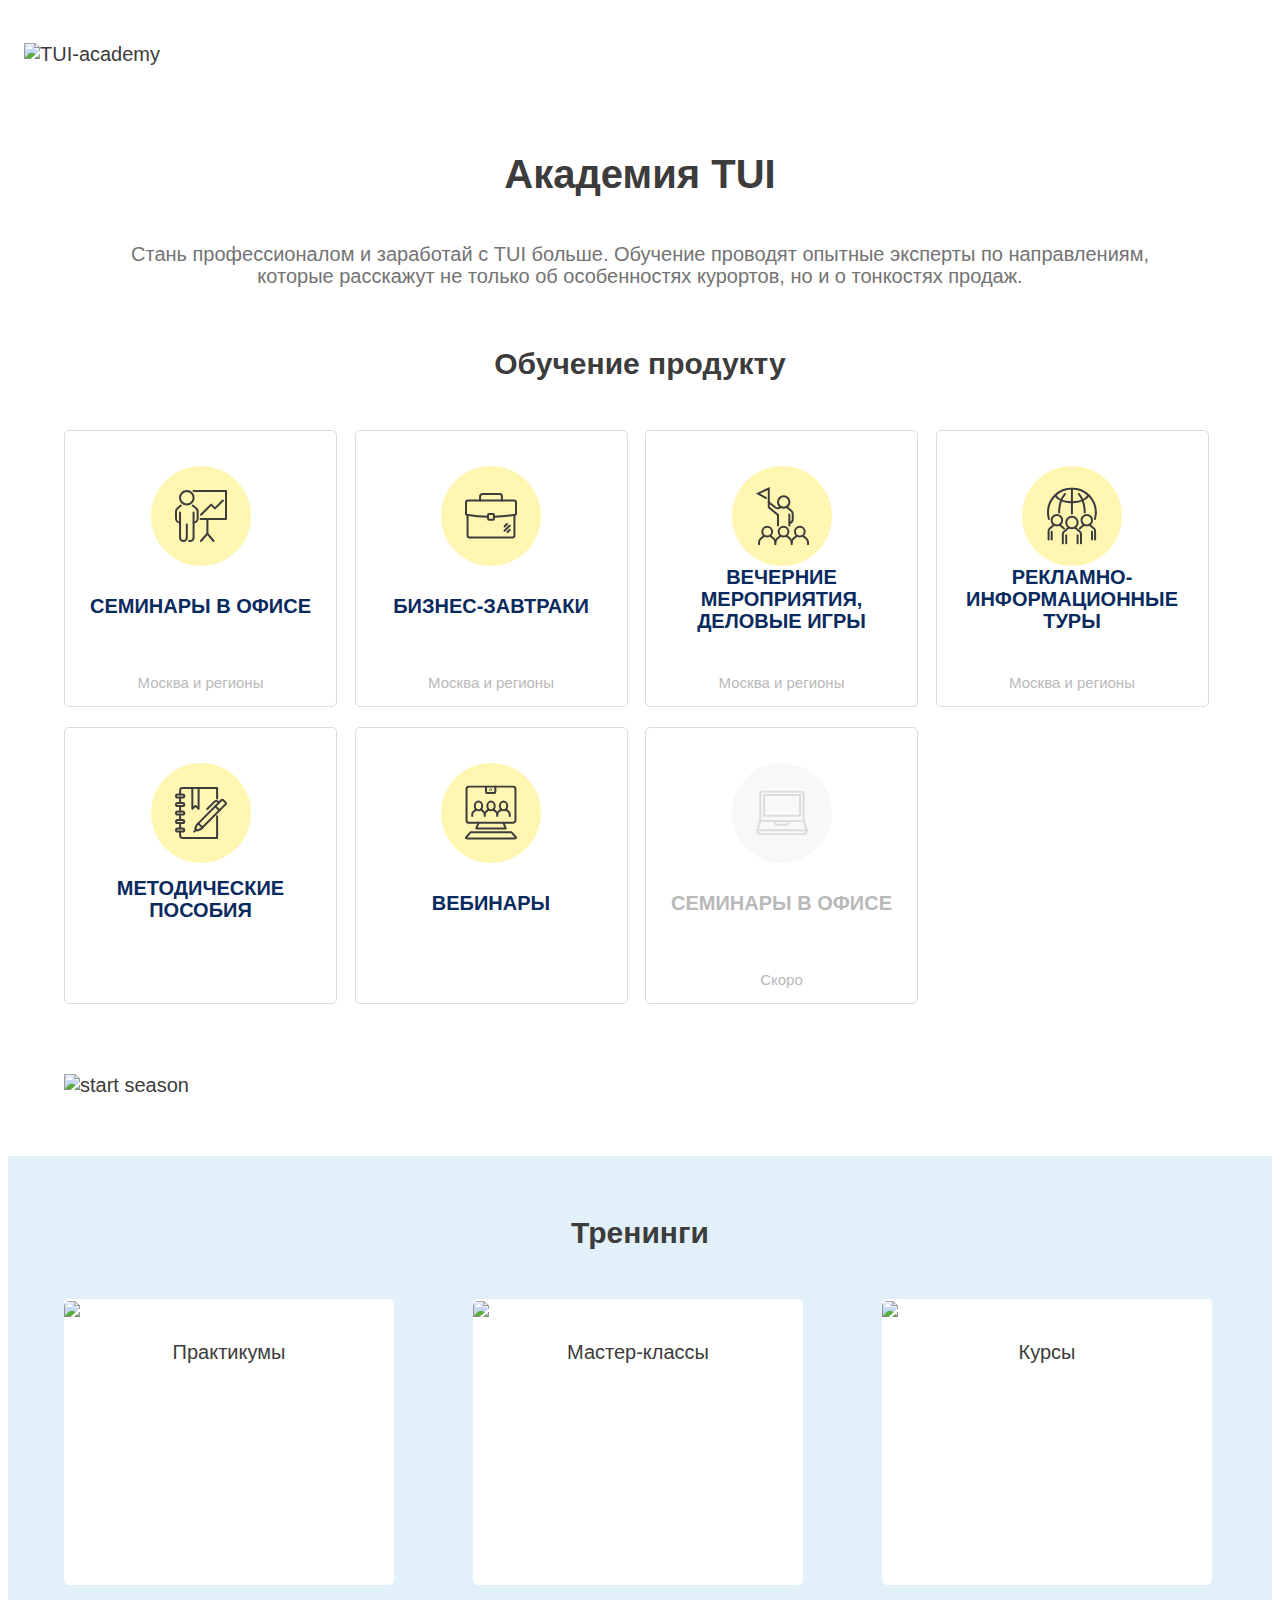
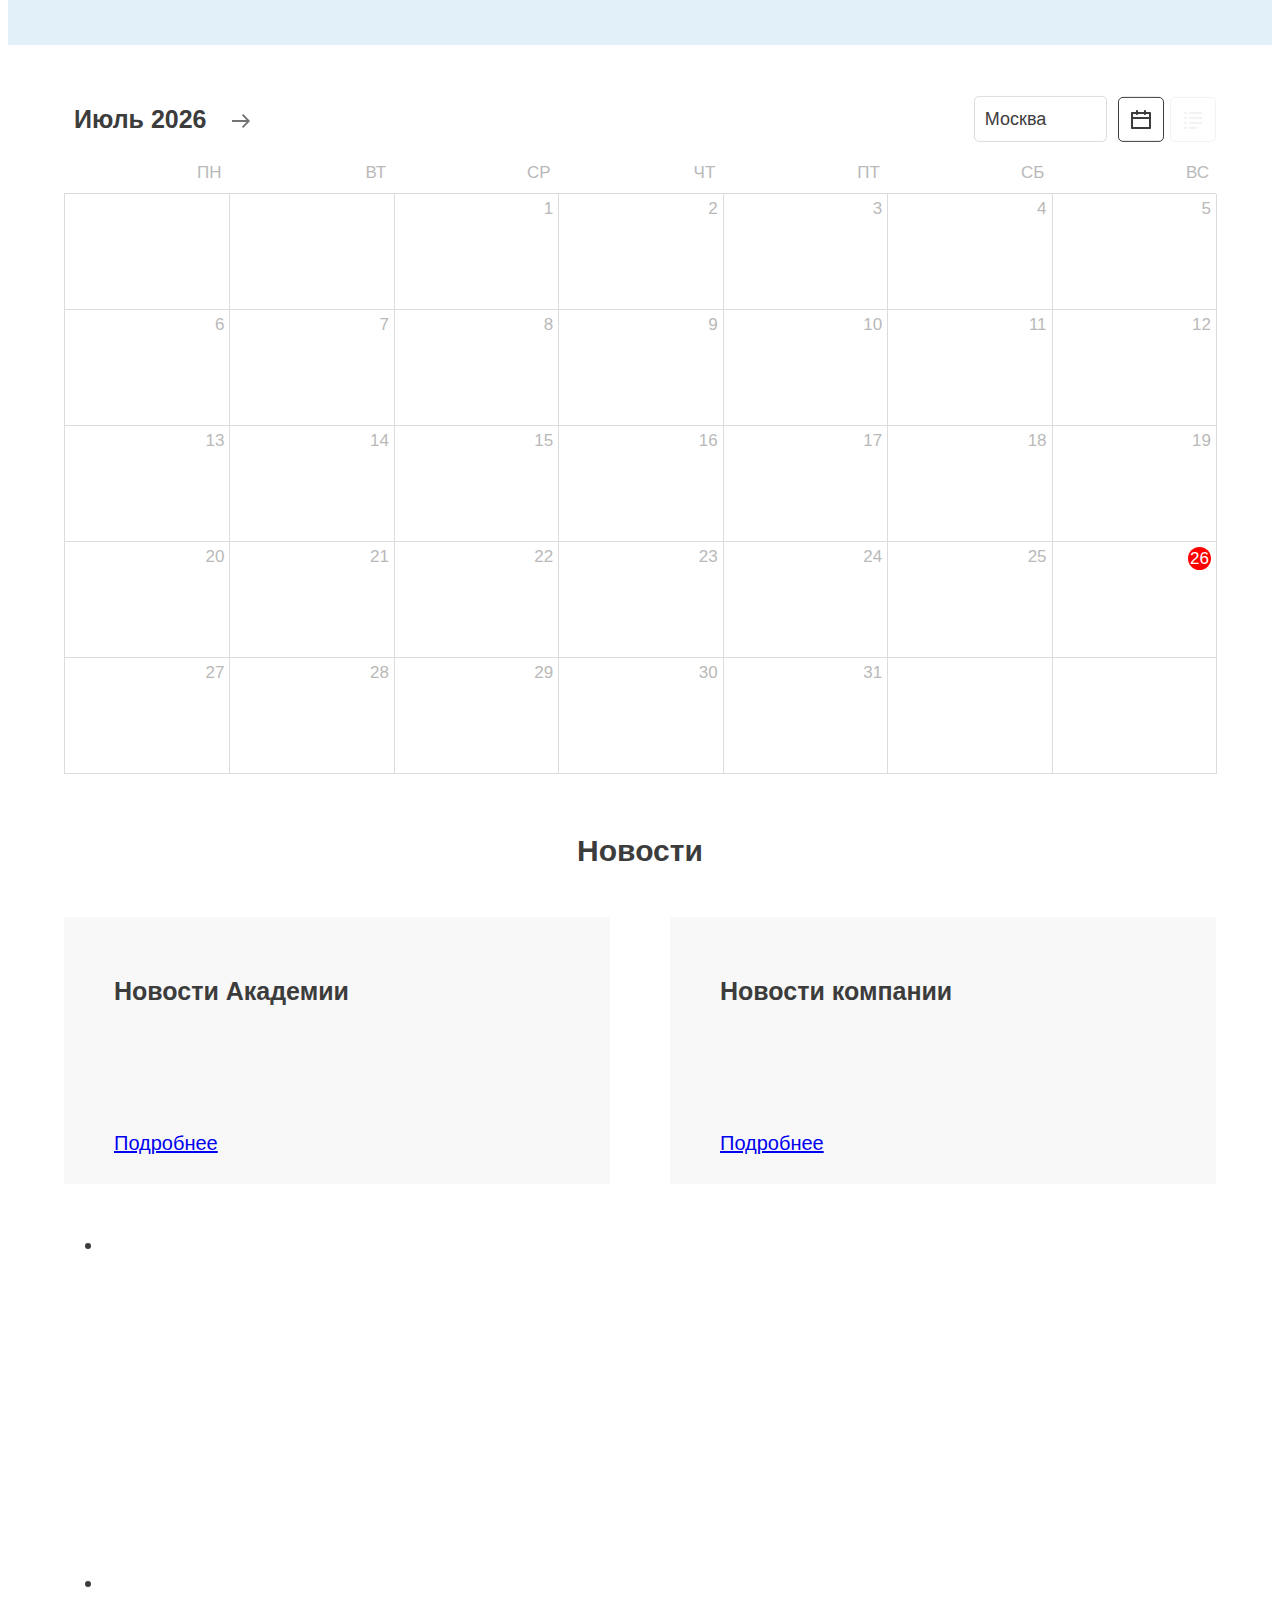
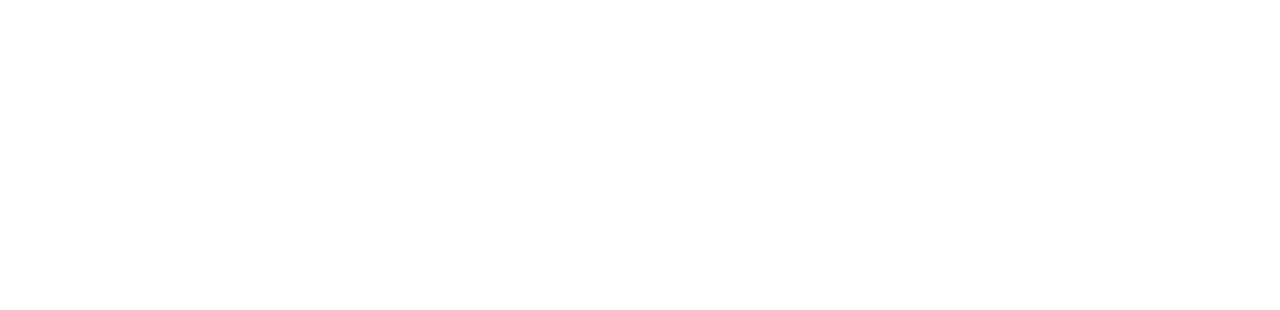
==== index.html @ 188a414b "v1" ====
<!DOCTYPE html>
<html>
    <head>
        <meta charset="UTF-8">
        <title>Академия TUI</title>
        <link href="https://agent.tui.ru/getmedia/6ac7516d-3778-4f4a-8362-ae5681308023/style" rel="stylesheet">
        <link href="https://agent.tui.ru/getmedia/41d734d1-ade9-4302-9a90-708609029c28/lightslider-min" rel="stylesheet">
        <!--<link href="/css/lightslider.min.css" rel="stylesheet">-->
        <link href="/css/style.css" rel="stylesheet">
    </head>
    <body>
        <div id="premeAcademy">
            <header class="prime__header prime" id="headCol">
                
            </header>
            <div class="maine__banner">
                <img src="https://agent.tui.ru/getmedia/35396663-c3c7-4c71-97cc-f5347bfd751a/Banner" class="maine__img desctop__img" alt="TUI-academy">
            </div>
            <div class="maine__wrap prime">
                <div class="maine__introduction">
                    <div class="wrap__line">
                        <h1 class="maine__header">Академия TUI</h1>
                        <p class="maine__text">Стань профессионалом и заработай с TUI больше. Обучение проводят опытные эксперты по направлениям, которые расскажут не только об особенностях курортов, но и о тонкостях продаж.</p>
                    </div>
                </div>
                <div class="maine__tile">
                    <div class="wrap__line">
                        <h3 class="sub__title">Обучение продукту</h3>
                    </div>
                    <div class="wrap__line">
                        <div class="tile__grid">
                            <div class="tile__box" onclick="window.open('#')">
                                <div class="center__group">
                                    <div class="eclipse">
                                        <svg xmlns="http://www.w3.org/2000/svg" width="60" height="60" viewBox="0 0 60 60" fill="none" class="eclipse__icon">
                                            <path d="M21.7774 19.5941L25.0486 22.2541C26.0453 23.0648 26.633 24.2809 26.633 25.5729V32.5524C26.633 34.6805 24.8952 36.4032 22.7486 36.4032" stroke="#3C3C3C" stroke-width="2" stroke-miterlimit="10" stroke-linecap="round"/>
                                            <path d="M9.85564 19.5941L6.58449 22.2541C5.57504 23.0648 5.00003 24.2809 5.00003 25.5729V32.5524C5.00003 34.6805 6.73783 36.4032 8.88452 36.4032" stroke="#3C3C3C" stroke-width="2" stroke-miterlimit="10" stroke-linecap="round"/>
                                            <path d="M22.5569 26.6116L22.5696 28.8917V51.6544C22.5696 53.5038 21.0618 55.0111 19.1835 55.0111H18.1229" stroke="#3C3C3C" stroke-width="2" stroke-miterlimit="10" stroke-linecap="round"/>
                                            <path d="M9.06341 26.6116L9.05063 28.8917V51.6544C9.05063 53.5038 10.5584 55.0111 12.4368 55.0111C14.3024 55.0111 15.8229 53.5164 15.8229 51.6544V38.3793" stroke="#3C3C3C" stroke-width="2" stroke-miterlimit="10" stroke-linecap="round"/>
                                            <path d="M22.608 11.7278C22.608 15.4519 19.5669 18.4667 15.8101 18.4667C12.0534 18.4667 9.0123 15.4519 9.0123 11.7278C9.0123 8.00371 12.0534 4.98895 15.8101 4.98895C19.5669 4.98895 22.608 8.00371 22.608 11.7278Z" stroke="#3C3C3C" stroke-width="2" stroke-miterlimit="10" stroke-linecap="round"/>
                                            <path d="M22.5697 4.98895H55V33.0338H29.4953" stroke="#3C3C3C" stroke-width="2" stroke-miterlimit="10" stroke-linecap="round" stroke-linejoin="round"/>
                                            <path d="M36.4081 33.0338V47.7149L29.8786 55.0111" stroke="#3C3C3C" stroke-width="2" stroke-miterlimit="10" stroke-linecap="round" stroke-linejoin="round"/>
                                            <path d="M36.4081 47.7149L42.5671 55.0111" stroke="#3C3C3C" stroke-width="2" stroke-miterlimit="10" stroke-linecap="round" stroke-linejoin="round"/>
                                            <path d="M30.0064 28.689L40.1776 18.606L43.9982 22.3934L51.895 14.5526" stroke="#3C3C3C" stroke-width="2" stroke-miterlimit="10" stroke-linecap="round" stroke-linejoin="round"/>
                                        </svg>
                                    </div>
                                </div>
                                <div class="tile__title">
                                    Семинары в офисе
                                </div>
                                <div class="grey__text">
                                    Москва и регионы
                                </div>
                            </div>
                            <div class="tile__box" onclick="window.open('#')">
                                <div class="center__group">
                                    <div class="eclipse">
                                        <svg xmlns="http://www.w3.org/2000/svg" width="52" height="46" viewBox="0 0 52 46" fill="none" class="eclipse__icon">
                                            <path d="M49.4203 21.9458V42.5117C49.4203 43.6015 48.5305 44.4913 47.4407 44.4913H4.54931C3.45952 44.4913 2.5697 43.6015 2.5697 42.5117V21.9458" stroke="#3C3C3C" stroke-width="2" stroke-miterlimit="10" stroke-linecap="round" stroke-linejoin="round"/>
                                            <path d="M23.0856 23.8254C15.937 23.6855 8.79844 23.0156 1.72985 21.8158C1.30994 21.7359 1 21.3659 1 20.936C1 17.0968 1 13.2475 1 9.40832C1 8.31853 1.87982 7.42871 2.9796 7.42871H49.0204C50.1102 7.42871 51 8.31853 51 9.40832V20.936C51 21.3659 50.6901 21.7359 50.2701 21.8058C43.2016 23.0056 36.063 23.6755 28.9144 23.8154" stroke="#3C3C3C" stroke-width="2" stroke-miterlimit="10" stroke-linecap="round" stroke-linejoin="round"/>
                                            <path d="M28.0946 20.946H23.8955C23.4556 20.946 23.0856 21.3059 23.0856 21.7558V25.965C23.0856 26.4049 23.4456 26.7748 23.8955 26.7748H28.0946C28.5345 26.7748 28.9045 26.4149 28.9045 25.965V21.7558C28.9045 21.3059 28.5445 20.946 28.0946 20.946Z" stroke="#3C3C3C" stroke-width="2" stroke-miterlimit="10" stroke-linecap="round" stroke-linejoin="round"/>
                                            <path d="M36.8928 7.42872V3.31954C36.8928 2.03979 35.853 1 34.5733 1H17.4167C16.137 1 15.1072 2.03979 15.1072 3.31954V7.42872" stroke="#3C3C3C" stroke-width="2" stroke-miterlimit="10" stroke-linecap="round" stroke-linejoin="round"/>
                                            <path d="M41.9823 30.994L39.5523 33.424" stroke="#3C3C3C" stroke-width="2" stroke-miterlimit="10" stroke-linecap="round" stroke-linejoin="round"/>
                                            <path d="M44.6913 32.6036L39.5523 37.7426" stroke="#3C3C3C" stroke-width="2" stroke-miterlimit="10" stroke-linecap="round" stroke-linejoin="round"/>
                                            <path d="M44.6917 36.9228L42.5617 39.0528" stroke="#3C3C3C" stroke-width="2" stroke-miterlimit="10" stroke-linecap="round" stroke-linejoin="round"/>
                                        </svg>
                                    </div>
                                </div>
                                <div class="tile__title">
                                    Бизнес-завтраки
                                </div>
                                <div class="grey__text">
                                    Москва и регионы
                                </div>
                            </div>
                            <div class="tile__box" onclick="window.open('#')">
                                <div class="center__group">
                                    <div class="eclipse">
                                        <svg xmlns="http://www.w3.org/2000/svg" width="54" height="59" viewBox="0 0 54 59" fill="none" class="eclipse__icon">
                                            <path d="M31.62 20.42L36.42 24.43C37.26 25.12 37.74 26.14 37.74 27.23V33.12C37.74 34.92 36.28 36.37 34.49 36.37" stroke="#3C3C3C" stroke-width="2" stroke-miterlimit="10" stroke-linecap="round"/>
                                            <path d="M34.33 28.11L34.35 30.04V39.12" stroke="#3C3C3C" stroke-width="2" stroke-miterlimit="10" stroke-linecap="round"/>
                                            <path d="M23.03 39.12V30.04L23.04 28.53L13.77 20.85V2L3 7.08L10.86 11.41" stroke="#3C3C3C" stroke-width="2" stroke-miterlimit="10" stroke-linecap="round"/>
                                            <path d="M34.38 15.54C34.38 18.68 31.83 21.23 28.69 21.23C25.55 21.23 23 18.68 23 15.54C23 12.4 25.55 9.84998 28.69 9.84998C31.83 9.84998 34.38 12.4 34.38 15.54Z" stroke="#3C3C3C" stroke-width="2" stroke-miterlimit="10" stroke-linecap="round"/>
                                            <path d="M13.77 15.82L20.03 20.67C21.75 22 24.17 21.89 25.76 20.42" stroke="#3C3C3C" stroke-width="2" stroke-miterlimit="10" stroke-linecap="round"/>
                                            <path d="M15.24 49.27L18.77 52.29C19.78 53.16 20.37 54.43 20.37 55.76V57.8" stroke="#3C3C3C" stroke-width="2" stroke-miterlimit="10" stroke-linecap="round" stroke-linejoin="round"/>
                                            <path d="M9.28 49.27L5.69 52.29C4.66 53.16 4.06 54.44 4.06 55.79V57.81" stroke="#3C3C3C" stroke-width="2" stroke-miterlimit="10" stroke-linecap="round" stroke-linejoin="round"/>
                                            <path d="M17.0999 45.1C17.0999 47.8 14.9099 49.99 12.2099 49.99C9.50995 49.99 7.31995 47.8 7.31995 45.1C7.31995 42.4 9.50995 40.21 12.2099 40.21C14.9099 40.21 17.0999 42.4 17.0999 45.1Z" stroke="#3C3C3C" stroke-width="2" stroke-miterlimit="10" stroke-linecap="round" stroke-linejoin="round"/>
                                            <path d="M31.55 49.27L35.08 52.29C36.09 53.16 36.68 54.43 36.68 55.76V57.8" stroke="#3C3C3C" stroke-width="2" stroke-miterlimit="10" stroke-linecap="round" stroke-linejoin="round"/>
                                            <path d="M25.59 49.27L22 52.29C20.97 53.16 20.37 54.44 20.37 55.79" stroke="#3C3C3C" stroke-width="2" stroke-miterlimit="10" stroke-linecap="round" stroke-linejoin="round"/>
                                            <path d="M33.41 45.1C33.41 47.8 31.22 49.99 28.52 49.99C25.82 49.99 23.63 47.8 23.63 45.1C23.63 42.4 25.82 40.21 28.52 40.21C31.22 40.21 33.41 42.4 33.41 45.1Z" stroke="#3C3C3C" stroke-width="2" stroke-miterlimit="10" stroke-linecap="round" stroke-linejoin="round"/>
                                            <path d="M49.7299 45.1C49.7299 47.8 47.5399 49.99 44.8399 49.99C42.14 49.99 39.95 47.8 39.95 45.1C39.95 42.4 42.14 40.21 44.8399 40.21C47.5399 40.21 49.7299 42.4 49.7299 45.1Z" stroke="#3C3C3C" stroke-width="2" stroke-miterlimit="10" stroke-linecap="round" stroke-linejoin="round"/>
                                            <path d="M47.87 49.27L51.4 52.29C52.41 53.16 53 54.43 53 55.76V57.8" stroke="#3C3C3C" stroke-width="2" stroke-miterlimit="10" stroke-linecap="round" stroke-linejoin="round"/>
                                            <path d="M41.91 49.27L38.32 52.29C37.29 53.16 36.69 54.44 36.69 55.79" stroke="#3C3C3C" stroke-width="2" stroke-miterlimit="10" stroke-linecap="round" stroke-linejoin="round"/>
                                        </svg>
                                    </div>
                                </div>
                                <div class="tile__title">
                                    Вечерние мероприятия, Деловые игры
                                </div>
                                <div class="grey__text">
                                    Москва и регионы
                                </div>
                            </div>
                            <div class="tile__box" onclick="window.open('#')">
                                <div class="center__group">
                                    <div class="eclipse">
                                        <svg xmlns="http://www.w3.org/2000/svg" width="50" height="57" viewBox="0 0 50 57" fill="none" class="eclipse__icon">
                                            <path d="M27.8925 39.9372L32.6855 43.9936C33.5273 44.6824 34.0153 45.7156 34.0153 46.8062V56" stroke="#3C3C3C" stroke-width="2" stroke-miterlimit="10" stroke-linecap="round" stroke-linejoin="round"/>
                                            <path d="M21.9419 39.9372L17.1489 43.9936C16.307 44.6824 15.8191 45.7156 15.8191 46.8062V56" stroke="#3C3C3C" stroke-width="2" stroke-miterlimit="10" stroke-linecap="round" stroke-linejoin="round"/>
                                            <path d="M30.5999 47.6863L30.6094 49.6284V56" stroke="#3C3C3C" stroke-width="2" stroke-miterlimit="10" stroke-linecap="round" stroke-linejoin="round"/>
                                            <path d="M19.2344 47.6863L19.2249 49.6284V56" stroke="#3C3C3C" stroke-width="2" stroke-miterlimit="10" stroke-linecap="round" stroke-linejoin="round"/>
                                            <path d="M30.6382 35.0485C30.6382 38.2056 28.0742 40.7695 24.9172 40.7695C21.7601 40.7695 19.1962 38.2056 19.1962 35.0485C19.1962 31.8914 21.7601 29.3275 24.9172 29.3275C28.0742 29.3275 30.6382 31.8914 30.6382 35.0485Z" stroke="#3C3C3C" stroke-width="2" stroke-miterlimit="10" stroke-linecap="round" stroke-linejoin="round"/>
                                            <path d="M42.5203 37.2202L46.9019 40.9417C47.6768 41.5731 48.1169 42.5203 48.1169 43.5152V51.9245" stroke="#3C3C3C" stroke-width="2" stroke-miterlimit="10" stroke-linecap="round" stroke-linejoin="round"/>
                                            <path d="M37.0575 37.2202L32.6759 40.9417" stroke="#3C3C3C" stroke-width="2" stroke-miterlimit="10" stroke-linecap="round" stroke-linejoin="round"/>
                                            <path d="M44.9885 44.3188L44.9981 46.0983V51.9245" stroke="#3C3C3C" stroke-width="2" stroke-miterlimit="10" stroke-linecap="round" stroke-linejoin="round"/>
                                            <path d="M39.7938 37.9855C42.6839 37.9855 45.0268 35.6426 45.0268 32.7524C45.0268 29.8623 42.6839 27.5193 39.7938 27.5193C36.9036 27.5193 34.5607 29.8623 34.5607 32.7524C34.5607 35.6426 36.9036 37.9855 39.7938 37.9855Z" stroke="#3C3C3C" stroke-width="2" stroke-miterlimit="10" stroke-linecap="round" stroke-linejoin="round"/>
                                            <path d="M7.1706 37.2202L2.78897 40.9417C2.01405 41.5731 1.57397 42.5203 1.57397 43.5152V51.9245" stroke="#3C3C3C" stroke-width="2" stroke-miterlimit="10" stroke-linecap="round" stroke-linejoin="round"/>
                                            <path d="M12.6333 37.2202L17.0149 40.9417" stroke="#3C3C3C" stroke-width="2" stroke-miterlimit="10" stroke-linecap="round" stroke-linejoin="round"/>
                                            <path d="M4.70232 44.3188L4.69275 46.0983V51.9245" stroke="#3C3C3C" stroke-width="2" stroke-miterlimit="10" stroke-linecap="round" stroke-linejoin="round"/>
                                            <path d="M4.66406 32.7524C4.66406 35.6416 7.00795 37.9855 9.89715 37.9855C12.7863 37.9855 15.1302 35.6416 15.1302 32.7524C15.1302 29.8632 12.7863 27.5193 9.89715 27.5193C7.00795 27.5193 4.66406 29.8632 4.66406 32.7524Z" stroke="#3C3C3C" stroke-width="2" stroke-miterlimit="10" stroke-linecap="round" stroke-linejoin="round"/>
                                            <path d="M24.9172 1V25.9696" stroke="#3C3C3C" stroke-width="2" stroke-miterlimit="10" stroke-linecap="round" stroke-linejoin="round"/>
                                            <path d="M1 24.9459C1 11.734 11.7053 1 24.9172 1C38.1291 1 48.8344 11.7723 48.8344 24.9746" stroke="#3C3C3C" stroke-width="2" stroke-miterlimit="10" stroke-linecap="round" stroke-linejoin="round"/>
                                            <path d="M18.0194 6.48181C14.9867 10.1555 12.0975 16.0009 12.0975 24.9172" stroke="#3C3C3C" stroke-width="2" stroke-miterlimit="10" stroke-linecap="round" stroke-linejoin="round"/>
                                            <path d="M24.9172 14.6615C11.7149 14.6615 8.28992 7.73511 8.28992 7.73511" stroke="#3C3C3C" stroke-width="2" stroke-miterlimit="10" stroke-linecap="round" stroke-linejoin="round"/>
                                            <path d="M31.8149 6.48181C34.8476 10.1555 37.7368 16.0009 37.7368 24.9172" stroke="#3C3C3C" stroke-width="2" stroke-miterlimit="10" stroke-linecap="round" stroke-linejoin="round"/>
                                            <path d="M24.9172 14.6615C38.1195 14.6615 41.5445 7.73511 41.5445 7.73511" stroke="#3C3C3C" stroke-width="2" stroke-miterlimit="10" stroke-linecap="round" stroke-linejoin="round"/>
                                            <path d="M1.90885 31.5088C1.31571 29.4232 1 27.2133 1 24.9459" stroke="#3C3C3C" stroke-width="2" stroke-miterlimit="10" stroke-linecap="round" stroke-linejoin="round"/>
                                            <path d="M48.8344 24.9459C48.8344 27.2133 48.5187 29.4137 47.9255 31.4897" stroke="#3C3C3C" stroke-width="2" stroke-miterlimit="10" stroke-linecap="round" stroke-linejoin="round"/>
                                        </svg>
                                    </div>
                                </div>
                                <div class="tile__title">
                                    Рекламно- информационные туры
                                </div>
                                <div class="grey__text">
                                    Москва и регионы
                                </div>
                            </div>
                            <div class="tile__box" onclick="window.open('#')">
                                <div class="center__group">
                                    <div class="eclipse">
                                        <svg xmlns="http://www.w3.org/2000/svg" width="52" height="52" viewBox="0 0 52 52" fill="none" class="eclipse__icon">
                                            <path d="M7.67442 10.5858H2.59302C1.7093 10.5858 1 9.86283 1 8.97655C1 8.09026 1.7093 7.37891 2.59302 7.37891H7.67442C8.55814 7.37891 9.26744 8.09026 9.26744 8.97655C9.26744 9.86283 8.55814 10.5858 7.67442 10.5858Z" stroke="#3C3C3C" stroke-width="2" stroke-miterlimit="10" stroke-linecap="round" stroke-linejoin="round"/>
                                            <path d="M7.67442 19.0871H2.59302C1.7093 19.0871 1 18.3641 1 17.4895C1 16.6032 1.7093 15.8918 2.59302 15.8918H7.67442C8.55814 15.8918 9.26744 16.6032 9.26744 17.4895C9.26744 18.3641 8.55814 19.0871 7.67442 19.0871Z" stroke="#3C3C3C" stroke-width="2" stroke-miterlimit="10" stroke-linecap="round" stroke-linejoin="round"/>
                                            <path d="M7.67442 27.5885H2.59302C1.7093 27.5885 1 26.8771 1 25.9908C1 25.1045 1.7093 24.3932 2.59302 24.3932H7.67442C8.55814 24.3932 9.26744 25.1045 9.26744 25.9908C9.26744 26.8771 8.55814 27.5885 7.67442 27.5885Z" stroke="#3C3C3C" stroke-width="2" stroke-miterlimit="10" stroke-linecap="round" stroke-linejoin="round"/>
                                            <path d="M7.67442 36.0897H2.59302C1.7093 36.0897 1 35.3783 1 34.492C1 33.6058 1.7093 32.8944 2.59302 32.8944H7.67442C8.55814 32.8944 9.26744 33.6058 9.26744 34.492C9.26744 35.3783 8.55814 36.0897 7.67442 36.0897Z" stroke="#3C3C3C" stroke-width="2" stroke-miterlimit="10" stroke-linecap="round" stroke-linejoin="round"/>
                                            <path d="M7.67442 44.6027H2.59302C1.7093 44.6027 1 43.8797 1 42.9934C1 42.1071 1.7093 41.3958 2.59302 41.3958H7.67442C8.55814 41.3958 9.26744 42.1071 9.26744 42.9934C9.26744 43.8797 8.55814 44.6027 7.67442 44.6027Z" stroke="#3C3C3C" stroke-width="2" stroke-miterlimit="10" stroke-linecap="round" stroke-linejoin="round"/>
                                            <path d="M5.13953 10.5859V15.8803" stroke="#3C3C3C" stroke-width="2" stroke-miterlimit="10" stroke-linecap="round" stroke-linejoin="round"/>
                                            <path d="M5.13953 19.0872V24.3815" stroke="#3C3C3C" stroke-width="2" stroke-miterlimit="10" stroke-linecap="round" stroke-linejoin="round"/>
                                            <path d="M5.13953 27.5885V32.8945" stroke="#3C3C3C" stroke-width="2" stroke-miterlimit="10" stroke-linecap="round" stroke-linejoin="round"/>
                                            <path d="M5.13953 36.0898V41.3959" stroke="#3C3C3C" stroke-width="2" stroke-miterlimit="10" stroke-linecap="round" stroke-linejoin="round"/>
                                            <path d="M42.093 11.4138V1H7.48836C6.18604 1 5.13953 2.06121 5.13953 3.36731V7.3789" stroke="#3C3C3C" stroke-width="2" stroke-miterlimit="10" stroke-linecap="round" stroke-linejoin="round"/>
                                            <path d="M5.13953 44.6027V48.6143C5.13953 49.9204 6.19767 50.9816 7.49999 50.9816H42.1046V29.1511" stroke="#3C3C3C" stroke-width="2" stroke-miterlimit="10" stroke-linecap="round" stroke-linejoin="round"/>
                                            <path d="M17.3372 1V16.6382V21.8276L20.4767 18.8889L23.6163 21.8276V16.6382V1" stroke="#3C3C3C" stroke-width="2" stroke-miterlimit="10" stroke-linecap="round" stroke-linejoin="round"/>
                                            <path d="M27.3953 40.5095L23.2674 36.3696L46.5581 13.0114C46.9767 12.5916 47.6395 12.5916 48.0581 13.0114L50.686 15.6469C51.1046 16.0667 51.1046 16.7314 50.686 17.1513L27.3953 40.5095Z" stroke="#3C3C3C" stroke-width="2" stroke-miterlimit="10" stroke-linecap="round" stroke-linejoin="round"/>
                                            <path d="M23.2674 36.3813L21.7791 37.874L20.2209 41.6874L21.1628 42.6203L22.093 43.5649L25.907 42.0022L27.3953 40.5096" stroke="#3C3C3C" stroke-width="2" stroke-miterlimit="10" stroke-linecap="round" stroke-linejoin="round"/>
                                            <path d="M21.1628 42.6202L19.1977 44.6027" stroke="#3C3C3C" stroke-width="2" stroke-miterlimit="10" stroke-linecap="round" stroke-linejoin="round"/>
                                            <path d="M43.9418 15.647L42.9651 14.6674C42.0232 13.7228 40.4884 13.7228 39.5465 14.6674L32.2674 21.9676" stroke="#3C3C3C" stroke-width="2" stroke-miterlimit="10" stroke-linecap="round" stroke-linejoin="round"/>
                                            <path d="M40.3372 19.2504L44.4651 23.3902" stroke="#3C3C3C" stroke-width="2" stroke-miterlimit="10" stroke-linecap="round" stroke-linejoin="round"/>
                                        </svg>
                                    </div>
                                </div>
                                <div class="tile__title">
                                    Методические пособия
                                </div>
                                <div class="grey__text">
                                   
                                </div>
                            </div>
                            <div class="tile__box" onclick="window.open('#')">
                                <div class="center__group">
                                    <div class="eclipse">
                                        <svg xmlns="http://www.w3.org/2000/svg" width="52" height="55" viewBox="0 0 52 55" fill="none" class="eclipse__icon">
                                            <path d="M47.845 37.3081H4.15507C2.71276 37.3081 1.5509 36.1362 1.5509 34.7039V3.60417C1.5509 2.16186 2.72278 1 4.15507 1H47.845C49.2873 1 50.4491 2.17187 50.4491 3.60417V34.7039C50.4592 36.1462 49.2873 37.3081 47.845 37.3081Z" stroke="#3C3C3C" stroke-width="2" stroke-miterlimit="10" stroke-linecap="round" stroke-linejoin="round"/>
                                            <path d="M13.53 37.308L11.3065 42.927H26H40.6935L38.4699 37.308" stroke="#3C3C3C" stroke-width="2" stroke-miterlimit="10" stroke-linecap="round" stroke-linejoin="round"/>
                                            <path d="M46.5297 46.8734L50.7796 51.5548C51.4196 52.2567 50.5896 53.1234 49.2696 53.1234H26H2.73036C1.41038 53.1234 0.580389 52.2567 1.22038 51.5548L5.47031 46.8734H46.5297Z" stroke="#3C3C3C" stroke-width="2" stroke-miterlimit="10" stroke-linecap="round" stroke-linejoin="round"/>
                                            <path d="M30.377 1V5.66747C30.377 6.70913 29.5356 7.55048 28.494 7.55048H22.8449C21.8033 7.55048 20.9619 6.70913 20.9619 5.66747V1" stroke="#3C3C3C" stroke-width="2" stroke-miterlimit="10" stroke-linecap="round" stroke-linejoin="round"/>
                                            <path d="M26 4.27523C26 4.45552 25.8498 4.60576 25.6695 4.60576C25.4892 4.60576 25.339 4.45552 25.339 4.27523C25.339 4.09494 25.4892 3.9447 25.6695 3.9447C25.8498 3.9447 26 4.09494 26 4.27523Z" stroke="#3C3C3C" stroke-width="2" stroke-miterlimit="10" stroke-linecap="round" stroke-linejoin="round"/>
                                            <path d="M15.8137 23.8667L18.518 26.1804C19.2992 26.8415 19.7399 27.823 19.7399 28.8447V30.4072" stroke="#3C3C3C" stroke-width="2" stroke-miterlimit="10" stroke-linecap="round" stroke-linejoin="round"/>
                                            <path d="M11.2364 23.8667L8.48198 26.1804C7.69072 26.8415 7.22998 27.833 7.22998 28.8647V30.4072" stroke="#3C3C3C" stroke-width="2" stroke-miterlimit="10" stroke-linecap="round" stroke-linejoin="round"/>
                                            <path d="M13.52 24.8081C15.5612 24.8081 17.2159 22.835 17.2159 20.4011C17.2159 17.9671 15.5612 15.994 13.52 15.994C11.4788 15.994 9.8241 17.9671 9.8241 20.4011C9.8241 22.835 11.4788 24.8081 13.52 24.8081Z" stroke="#3C3C3C" stroke-width="2" stroke-miterlimit="10" stroke-linecap="round" stroke-linejoin="round"/>
                                            <path d="M28.3237 23.8667L31.0281 26.1804C31.8093 26.8415 32.25 27.823 32.25 28.8447V30.4072" stroke="#3C3C3C" stroke-width="2" stroke-miterlimit="10" stroke-linecap="round" stroke-linejoin="round"/>
                                            <path d="M23.7464 23.8667L20.992 26.1804C20.2007 26.8415 19.74 27.833 19.74 28.8647" stroke="#3C3C3C" stroke-width="2" stroke-miterlimit="10" stroke-linecap="round" stroke-linejoin="round"/>
                                            <path d="M29.736 20.4011C29.736 22.835 28.0834 24.8081 26.0401 24.8081C23.9968 24.8081 22.3442 22.835 22.3442 20.4011C22.3442 17.9672 23.9968 15.994 26.0401 15.994C28.0834 15.994 29.736 17.9672 29.736 20.4011Z" stroke="#3C3C3C" stroke-width="2" stroke-miterlimit="10" stroke-linecap="round" stroke-linejoin="round"/>
                                            <path d="M40.8438 23.8667L43.5481 26.1804C44.3293 26.8415 44.77 27.823 44.77 28.8447V30.4072" stroke="#3C3C3C" stroke-width="2" stroke-miterlimit="10" stroke-linecap="round" stroke-linejoin="round"/>
                                            <path d="M36.2665 23.8667L33.5121 26.1804C32.7208 26.8415 32.2601 27.833 32.2601 28.8647" stroke="#3C3C3C" stroke-width="2" stroke-miterlimit="10" stroke-linecap="round" stroke-linejoin="round"/>
                                            <path d="M38.5501 24.8081C40.5913 24.8081 42.246 22.835 42.246 20.4011C42.246 17.9671 40.5913 15.994 38.5501 15.994C36.5089 15.994 34.8542 17.9671 34.8542 20.4011C34.8542 22.835 36.5089 24.8081 38.5501 24.8081Z" stroke="#3C3C3C" stroke-width="2" stroke-miterlimit="10" stroke-linecap="round" stroke-linejoin="round"/>
                                        </svg>
                                    </div>
                                </div>
                                <div class="tile__title">
                                    Вебинары
                                </div>
                                <div class="grey__text">
                                    
                                </div>
                            </div>
                            <div class="tile__box no-active">
                                <div class="center__group">
                                    <div class="eclipse">
                                        <svg xmlns="http://www.w3.org/2000/svg" width="52" height="45" viewBox="0 0 52 45" fill="none" class="eclipse__icon">
                                            <path d="M47.61 30.5V3.62C47.61 2.18 46.44 1 44.99 1H7.01002C5.57001 1 4.39001 2.17 4.39001 3.62V30.5H47.61Z" stroke="#DCDCDC" stroke-width="2" stroke-miterlimit="10" stroke-linecap="round" stroke-linejoin="round"/>
                                            <path d="M43.99 4.60999H8V25.36H43.99V4.60999Z" stroke="#DCDCDC" stroke-width="2" stroke-miterlimit="10" stroke-linecap="round" stroke-linejoin="round"/>
                                            <path d="M4.39 30.5L1 39.82H26H51L47.61 30.5" stroke="#DCDCDC" stroke-width="2" stroke-miterlimit="10" stroke-linecap="round" stroke-linejoin="round"/>
                                            <path d="M51 39.8199C51 42.0599 49.19 43.8699 46.95 43.8699H5.05C2.81 43.8699 1 42.0599 1 39.8199" stroke="#DCDCDC" stroke-width="2" stroke-miterlimit="10" stroke-linecap="round" stroke-linejoin="round"/>
                                            <path d="M32.63 30.5V31.31C32.63 32.88 31.36 34.15 29.79 34.15H21.4C19.83 34.15 18.56 32.88 18.56 31.31V30.5" stroke="#DCDCDC" stroke-width="2" stroke-miterlimit="10" stroke-linecap="round" stroke-linejoin="round"/>
                                        </svg>
                                    </div>
                                </div>
                                <div class="tile__title">
                                    Семинары в офисе
                                </div>
                                <div class="grey__text">
                                    Скоро
                                </div>
                            </div>
                        </div>
                    </div>
                </div>
                <div class="maine__praline">
                    <div class="wrap__line">
                        <img src="https://agent.tui.ru/getmedia/977c403a-7f92-4828-9766-4a6da0a94f81/Group-20" alt="start season" class="praline__img">
                    </div>
                </div>
            </div>
            <div class="colored__line">
                <div class="wrap__line">
                    <h3 class="sub__title">Тренинги</h3>
                </div>
                <div class="wrap__line">
                    <div class="colored__grid">
                        <div class="colored__box">
                            <a href="" target="_blank">
                                <img src="https://agent.tui.ru/getmedia/ba6679d8-d107-446c-bd1e-3c79ce3cbe69/Rectangle-29" class="img__title">
                                <div class="colored__subtitle">Практикумы</div>
                            </a>
                        </div>
                        <div class="colored__box">
                            <a href="" target="_blank">
                                <img src="https://agent.tui.ru/getmedia/73e35ca0-8548-46f0-b1fa-3e1f147477b4/Rectangle-30" class="img__title">
                                <div class="colored__subtitle">Мастер-классы</div>
                            </a>
                        </div>
                        <div class="colored__box">
                            <a href="" target="_blank">
                                <img src="https://agent.tui.ru/getmedia/2b384ea5-b639-4418-a216-b780b7bf301a/Rectangle-31" class="img__title">
                                <div class="colored__subtitle">Курсы</div>
                            </a>
                        </div>
                    </div>
                </div>
            </div>
            <div class="calendar prime">
                <div class="wrap__line">
                    <div class="calendar__navigation">
                        <div class="mounth__navigation">
                            <div class="curent__mounth" id="currentMounth"></div>
                            <div class="navigation__arrow">
                                <div class="arrow__left hides" onclick="moveLeft(this)">
                                    <svg xmlns="http://www.w3.org/2000/svg" width="18" height="14" viewBox="0 0 18 14" fill="none">
                                        <path fill-rule="evenodd" clip-rule="evenodd" d="M8.05263 1.37357L6.7317 0L0 7L6.7317 14L8.05263 12.6264L3.60375 8H18V6H3.60375L8.05263 1.37357Z" fill="#737373"/>
                                    </svg>
                                </div>
                                <div class="arrow__right" onclick="moveRight(this)">
                                    <svg xmlns="http://www.w3.org/2000/svg" width="18" height="14" viewBox="0 0 18 14" fill="none">
                                        <path fill-rule="evenodd" clip-rule="evenodd" d="M11.2683 0L18 7L11.2683 14L9.94737 12.6264L14.395 8H0V6H14.396L9.94737 1.37357L11.2683 0Z" fill="#737373"/>
                                    </svg>
                                </div>
                            </div>
                        </div>
                        <div class="option__navigation">
                            <div class="region__select">
                                <div id="regions" onclick="showMenu(this)">Москва</div>
                                <div class="regions__selected">
                                    <ul class="region__list">
                                        <li data-region="tomsk">Томск</li>
                                        <li data-region="Arkhangelsk">Архангельск</li>
                                        <li data-region="astr">Астрахань</li>
                                        <li data-region="Barnaul">Барнаул</li>
                                        <li data-region="Belgorod">Белгород</li>
                                        <li data-region="Bryansk">Брянск</li>
                                        <li data-region="Vldsk">Владивосток</li>
                                        <li data-region="Vladikavkaz">Владикавказ</li>
                                        <li data-region="Volgograd">Волгоград</li>
                                        <li data-region="Vrn">Воронеж</li>
                                        <li data-region="Ekb">Екатеринбург</li>
                                        <li data-region="Irkutsk">Иркутск</li>
                                        <li data-region="Kzn">Казань</li>
                                        <li data-region="Kln">Калининград</li>
                                        <li data-region="Kemerovo">Кемерово</li>
                                        <li data-region="kdar">Краснодар</li>
                                        <li data-region="Krasnoyarsk">Красноярск</li>
                                        <li data-region="Magnitogorsk">Магнитогорск</li>
                                        <li data-region="MnrlVd">Минеральные Воды</li>
                                        <li data-region="mow">Москва</li>
                                        <li data-region="Mrm">Мурманск</li>
                                        <li data-region="Nizhnevartovsk">Нижневартовск</li>
                                        <li data-region="Nizhn">Нижнекамск</li>
                                        <li data-region="NN">Нижний Новгород</li>
                                        <li data-region="Nvs">Новосибирск</li>
                                        <li data-region="Omsk">Омск</li>
                                        <li data-region="Oren">Оренбург</li>
                                        <li data-region="Prm">Пермь</li>
                                        <li data-region="RstnDon">Ростов-на-Дону</li>
                                        <li data-region="Smr">Самара</li>
                                        <li data-region="spb">Санкт-Петербург</li>
                                        <li data-region="Sar">Саратов</li>
                                        <li data-region="Surgut">Сургут</li>
                                        <li data-region="Stk">Сыктывкар</li>
                                        <li data-region="Tomsk">Томск</li>
                                        <li data-region="Tum">Тюмень</li>
                                        <li data-region="Ulsk">Ульяновск</li>
                                        <li data-region="Ufa">Уфа</li>
                                        <li data-region="Habarovsk">Хабаровск</li>
                                        <li data-region="Chel">Челябинск</li>
                                    </ul>    
                                </div>
                            </div>
                            <div class="calendar__style actives change__icons">
                                    <div class="calendar__box">
                                        <svg xmlns="http://www.w3.org/2000/svg" width="24" height="24" viewBox="0 0 24 24" fill="none">
                                            <path fill-rule="evenodd" clip-rule="evenodd" d="M8 2C8.55228 2 9 2.44772 9 3V4H15V3C15 2.44772 15.4477 2 16 2C16.5523 2 17 2.44772 17 3V4H21C21.5523 4 22 4.44772 22 5V20C22 20.5523 21.5523 21 21 21H3C2.44772 21 2 20.5523 2 20V5C2 4.44772 2.44772 4 3 4H7V3C7 2.44772 7.44772 2 8 2ZM15 6C15 6.55228 15.4477 7 16 7C16.5523 7 17 6.55228 17 6H20V9H4V6H7C7 6.55228 7.44772 7 8 7C8.55228 7 9 6.55228 9 6H15ZM4 11V19H20V11H4Z" fill="#3C3C3C"/>
                                        </svg>
                                    </div>
                            </div>
                            <div class="tile__style change__icons">
                                <div class="calendar__box">
                                    <svg xmlns="http://www.w3.org/2000/svg" width="24" height="24" viewBox="0 0 24 24" fill="none">
                                        <path d="M3 6H6V4H3V6Z" fill="#B9B9B9"/>
                                        <path d="M3 11H6V9H3V11Z" fill="#B9B9B9"/>
                                        <path d="M6 16H3V14H6V16Z" fill="#B9B9B9"/>
                                        <path d="M3 21H6V19H3V21Z" fill="#B9B9B9"/>
                                        <path d="M21 6H8V4H21V6Z" fill="#B9B9B9"/>
                                        <path d="M8 11H21V9H8V11Z" fill="#B9B9B9"/>
                                        <path d="M21 16H8V14H21V16Z" fill="#B9B9B9"/>
                                        <path d="M8 21H16V19H8V21Z" fill="#B9B9B9"/>
                                    </svg>
                                </div>
                            </div>
                        </div>
                    </div>
                </div>
                <div class="wrap__line">
                    <div id="calendar">

                    </div>
                </div>
                <div class="wrap__line">
                    <h3 class="sub__title colspan__top">Новости</h3>
                </div>
                <div class="wrap__line">
                    <div class="news__block">
                        <div class="news__grid">
                            <div class="blocks__news">
                                <div class="news__line">
                                    <div class="news__title">Новости Академии</div>
                                    <a class="news__link" href="#" target="_blank">Подробнее</a>
                                </div>
                            </div>
                            <div class="blocks__news">
                                <div class="news__line">
                                    <div class="news__title">Новости компании</div>
                                    <a class="news__link" href="#" target="_blank">Подробнее</a>
                                </div>
                            </div>
                        </div>
                    </div>
                </div>
                <div class="slide__wrap">
                    <div class="wrap__line">
                        <div class="grid__slide">
                            <div class="slide__box">
                                <ul id="normal">
                                    <li>
                                        <div class="wrap__slider-img" style="background-image: url('https://agent.tui.ru/getmedia/0b34787b-2cf8-4daf-b4cb-583b9a1086e3/Rectangle-32')   ;"></div>
                                    </li>
                                    <li>
                                        <div class="wrap__slider-img" style="background-image: url('https://agent.tui.ru/getmedia/0b34787b-2cf8-4daf-b4cb-583b9a1086e3/Rectangle-32')   ;"></div>
                                    </li>
                                </ul>
                            </div>
                            <div class="forma__box">

                            </div>
                        </div>
                    </div>
                </div>
            </div>
            <footer id="newFooterDesign">
            </footer>
        </div>
    <script>
        let currentRegions = "{%GetCurrentCityCode()%}";
        let checkPage = "Академия TUI";
    </script>
    <script src="/dataImages.js"></script>
    <script src="/datatable.js"></script>
    <!--<script src="https://agent.tui.ru/getmedia/9fdda4cc-0f44-43bb-9d37-505cb6ddcc10/datatable"></script>-->
    <script src="https://agent.tui.ru/getmedia/bac22ddb-4bd7-40d5-afee-59258794ecf9/colontitul"></script>
    <script src="https://code.jquery.com/jquery-3.4.1.min.js"></script>
    <script src="https://agent.tui.ru/getmedia/dac832db-0070-4eef-b44e-8490c2274f7c/lightslider"></script>
    <script src="https://agent.tui.ru/getmedia/5394b81b-7173-43a5-8f69-9a6d31ad4c4d/carusel"></script>
    <!--<script src="/carusel.js"></script>
    <script src="/calendar.js"></script>
    <script src="/panel.js"></script>
    <script src="/colontitul.js"></script>-->
    </body>
</html>
---- css/lightslider.min.css ----
/*! lightslider - v1.1.3 - 2015-04-14
* https://github.com/sachinchoolur/lightslider
* Copyright (c) 2015 Sachin N; Licensed MIT */.lSSlideWrapper,.lSSlideWrapper .lSFade{position:relative}.lSSlideWrapper .lSSlide,.lSSlideWrapper.usingCss .lSFade>*{-webkit-transition-timing-function:inherit!important;transition-timing-function:inherit!important;-webkit-transition-duration:inherit!important;transition-duration:inherit!important}.lSSlideOuter,.lSSlideOuter .lSPager.lSGallery{-khtml-user-select:none;-moz-user-select:none;-ms-user-select:none;-webkit-touch-callout:none;-webkit-user-select:none}.lSSlideOuter .lSPager.lSGallery:after,.lSSlideWrapper>.lightSlider:after{clear:both}.lSSlideOuter{overflow:hidden;user-select:none}.lightSlider:after,.lightSlider:before{content:" ";display:table}.lightSlider{overflow:hidden;margin:0}.lSSlideWrapper{max-width:100%;overflow:hidden}.lSSlideWrapper .lSSlide{-webkit-transform:translate(0,0);-ms-transform:translate(0,0);transform:translate(0,0);-webkit-transition:all 1s;-webkit-transition-property:-webkit-transform,height;-moz-transition-property:-moz-transform,height;transition-property:transform,height}.lSSlideWrapper .lSFade>*{position:absolute!important;top:0;left:0;z-index:9;margin-right:0;width:100%}.lSSlideWrapper.usingCss .lSFade>*{opacity:0;-webkit-transition-delay:0s;transition-delay:0s;-webkit-transition-property:opacity;transition-property:opacity}.lSSlideWrapper .lSFade>.active{z-index:10}.lSSlideWrapper.usingCss .lSFade>.active{opacity:1}.lSSlideOuter .lSPager.lSpg{margin:10px 0 0;padding:0;text-align:center}.lSSlideOuter .lSPager.lSpg>li{cursor:pointer;display:inline-block;padding:0 5px}.lSSlideOuter .lSPager.lSpg>li a{background-color:#222;border-radius:30px;display:inline-block;height:8px;overflow:hidden;text-indent:-999em;width:8px;position:relative;z-index:99;-webkit-transition:all .5s linear 0s;transition:all .5s linear 0s}.lSSlideOuter .lSPager.lSpg>li.active a,.lSSlideOuter .lSPager.lSpg>li:hover a{background-color:#428bca}.lSSlideOuter .media{opacity:.8}.lSSlideOuter .media.active{opacity:1}.lSSlideOuter .lSPager.lSGallery{list-style:none;padding-left:0;margin:0;overflow:hidden;transform:translate3d(0,0,0);-moz-transform:translate3d(0,0,0);-ms-transform:translate3d(0,0,0);-webkit-transform:translate3d(0,0,0);-o-transform:translate3d(0,0,0);-webkit-transition-property:-webkit-transform;-moz-transition-property:-moz-transform;user-select:none}.lSSlideOuter .lSPager.lSGallery li{overflow:hidden;-webkit-transition:border-radius .12s linear 0s .35s linear 0s;transition:border-radius .12s linear 0s .35s linear 0s}.lSSlideOuter .lSPager.lSGallery li.active,.lSSlideOuter .lSPager.lSGallery li:hover{border-radius:5px}.lSSlideOuter .lSPager.lSGallery img{display:block;height:auto;max-width:100%}.lSSlideOuter .lSPager.lSGallery:after,.lSSlideOuter .lSPager.lSGallery:before{content:" ";display:table}.lSAction>a{width:32px;display:block;top:50%;height:32px;background-image:url(https://agent.tui.ru/getmedia/c8a9546f-6edb-42b9-a400-e5490e643a11/controls);cursor:pointer;position:absolute;z-index:99;margin-top:-16px;opacity:.5;-webkit-transition:opacity .35s linear 0s;transition:opacity .35s linear 0s}.lSAction>a:hover{opacity:1}.lSAction>.lSPrev{background-position:0 0;left:10px}.lSAction>.lSNext{background-position:-32px 0;right:10px}.lSAction>a.disabled{pointer-events:none}.cS-hidden{height:1px;opacity:0;filter:alpha(opacity=0);overflow:hidden}.lSSlideOuter.vertical{position:relative}.lSSlideOuter.vertical.noPager{padding-right:0!important}.lSSlideOuter.vertical .lSGallery{position:absolute!important;right:0;top:0}.lSSlideOuter.vertical .lightSlider>*{width:100%!important;max-width:none!important}.lSSlideOuter.vertical .lSAction>a{left:50%;margin-left:-14px;margin-top:0}.lSSlideOuter.vertical .lSAction>.lSNext{background-position:31px -31px;bottom:10px;top:auto}.lSSlideOuter.vertical .lSAction>.lSPrev{background-position:0 -31px;bottom:auto;top:10px}.lSSlideOuter.lSrtl{direction:rtl}.lSSlideOuter .lSPager,.lSSlideOuter .lightSlider{padding-left:0;list-style:none}.lSSlideOuter.lSrtl .lSPager,.lSSlideOuter.lSrtl .lightSlider{padding-right:0}.lSSlideOuter .lSGallery li,.lSSlideOuter .lightSlider>*{float:left}.lSSlideOuter.lSrtl .lSGallery li,.lSSlideOuter.lSrtl .lightSlider>*{float:right!important}@-webkit-keyframes rightEnd{0%,100%{left:0}50%{left:-15px}}@keyframes rightEnd{0%,100%{left:0}50%{left:-15px}}@-webkit-keyframes topEnd{0%,100%{top:0}50%{top:-15px}}@keyframes topEnd{0%,100%{top:0}50%{top:-15px}}@-webkit-keyframes leftEnd{0%,100%{left:0}50%{left:15px}}@keyframes leftEnd{0%,100%{left:0}50%{left:15px}}@-webkit-keyframes bottomEnd{0%,100%{bottom:0}50%{bottom:-15px}}@keyframes bottomEnd{0%,100%{bottom:0}50%{bottom:-15px}}.lSSlideOuter .rightEnd{-webkit-animation:rightEnd .3s;animation:rightEnd .3s;position:relative}.lSSlideOuter .leftEnd{-webkit-animation:leftEnd .3s;animation:leftEnd .3s;position:relative}.lSSlideOuter.vertical .rightEnd{-webkit-animation:topEnd .3s;animation:topEnd .3s;position:relative}.lSSlideOuter.vertical .leftEnd{-webkit-animation:bottomEnd .3s;animation:bottomEnd .3s;position:relative}.lSSlideOuter.lSrtl .rightEnd{-webkit-animation:leftEnd .3s;animation:leftEnd .3s;position:relative}.lSSlideOuter.lSrtl .leftEnd{-webkit-animation:rightEnd .3s;animation:rightEnd .3s;position:relative}.lightSlider.lsGrab>*{cursor:-webkit-grab;cursor:-moz-grab;cursor:-o-grab;cursor:-ms-grab;cursor:grab}.lightSlider.lsGrabbing>*{cursor:move;cursor:-webkit-grabbing;cursor:-moz-grabbing;cursor:-o-grabbing;cursor:-ms-grabbing;cursor:grabbing}
---- css/style.css ----
@font-face {
    font-family: 'TUIreg';
    src: url('https://agent.tui.ru/getmedia/06b8cec6-3fe2-46c4-8c78-4e7edb3edb50/TUITypeCyr_Rg');	
    src: url('https://agent.tui.ru/getmedia/06b8cec6-3fe2-46c4-8c78-4e7edb3edb50/TUITypeCyr_Rg') format('truetype'),
          url('https://agent.tui.ru/getmedia/fef85458-2269-4e89-b54a-c1a1be86f7f7/TUITypeCyrillic-Regular') format('woff');	
    font-style: normal; 
    font-weight: normal; 
}
@font-face {
    font-family: 'TUITypeLt';
    src: url('https://agent.tui.ru/getmedia/799d79b3-ebe1-49cf-be78-bbc7193a5d38/TUITypeLight-Regular');	
    src: url('https://agent.tui.ru/getmedia/0552bb87-8f71-4c8e-ae3e-35bfc5cf1cd1/TUITypeLt') format("truetype"),
         url('https://agent.tui.ru/getmedia/4dfdd717-1404-4f31-a2e6-a0d5d06371f4/TUITypeLight-Regular_1') format('woff');	
    font-style: normal; 
    font-weight: normal; 
}  
#premeAcademy{
    font-family: 'TUIreg', sans-serif;
    font-size: 20px;
    line-height: 22px;
    color: #3C3C3C;
}
#premeAcademy p{
    padding: 0;
    margin: 0;
}
.prime{
    max-width: 1152px;
    width: 100%;
    margin: 0 auto;
}
.prime__header{
    padding-top: 15px;
}
.header__wrap{
    display: grid;
    grid-template-columns: 11% 8% 13% 12% 9% 8% 16% 11% 4%;
    grid-column-gap: 10px;
    grid-row-gap: 20px;
    max-width: 1152px;
    width: 100%;
}
.head__box{
    justify-content: center;
    align-items: center;
    display: flex;
}
.head__logo-img{
    max-width: 100px;
    width: 100%;
}
.head__phone-link{
    text-decoration: none;
}
.head__box a{
    color: inherit;
    text-decoration: none;
}
.header__buttons{
    border: 1px solid #3C3C3C;
    color: #3C3C3C;
    border-radius: 5px;
    text-decoration: none;
    font-size: 15px;
    line-height: 16px;
    padding: 5px 15px;
}
.header__oficce{
    text-decoration: none;
}
.header__oficce::before{
    content: ''; 
    background-image: url('https://agent.tui.ru/getmedia/0f3f1e38-e41f-4c38-aedb-cfe20c18d17d/icon_pinmap');
    display: inline-block;
    height: 24px;
    width: 24px;
    vertical-align: bottom;
}
.header__room::before{
    content: ''; 
    background-image: url('https://agent.tui.ru/getmedia/9c33aa1b-aede-456f-9d43-2b4d49e76254/icon_tui-smile');
    display: inline-block;
    height: 24px;
    width: 24px;
    vertical-align: bottom;
    margin-right: 5px;
}
.maine__banner{
    padding: 20px 0 30px;
    max-width: 1232px;
    width: 100%;
    margin: 0 auto;
}
.maine__img{
    max-width: 1232px;
    width: 100%;
    margin: 0 auto;
}
.maine__introduction{
    text-align: center;
    padding-top: 30px;
    padding-bottom: 30px;
}
.maine__header{
    font-size: 40px;
    line-height: 44px;
    padding-bottom: 20px;
}
.maine__text{
    color: #737373;
    padding: 0 30px!important;
}
.wrap__line{
    padding-bottom: 30px;
}
.sub__title{
    text-align: center;
    font-weight: bold;
    font-size: 30px;
    line-height: 33px;
    font-family: 'TUITypeLt', sans-serif;
    margin: 0;
    padding-bottom: 20px;
}
.tile__grid{
    display: grid;
    grid-template-columns: repeat(4, 1fr);
    grid-column-gap: 10px;
    grid-row-gap: 20px;
}
.tile__box{
    max-width: 273px;
    width: 100%;
    height: 277px;
    border: 1px solid #DCDCDC;
    box-sizing: border-box;
    border-radius: 5px;
    cursor: pointer;
    position: relative;
}
.eclipse{
    width: 100px;
    height: 100px;
    background:  rgba(255, 225, 0, 0.3);
    border-radius: 50%;
    position: relative;
    display: block;
}
.eclipse__icon{
    position: absolute;
    top: 50%;
    left: 50%;
    transform: translate(-50%, -50%);
}
.center__group{
    position: absolute;
    top: 20%;
    left: 50%;
    transform: translate(-50%, -20%);
}
.tile__title{
    position: absolute;
    top: 65%;
    transform: translate(0%, -65%);
    max-width: 273px;
    width: 100%;
    text-align: center;
    text-transform: uppercase;
    font-weight: bold;
    color: #092A5E;
    font-family: 'TUITypeLt', sans-serif;
    margin: 0 auto;
}
.grey__text{
    max-width: 273px;
    width: 100%;
    text-align: center;
    font-size: 15px;
    line-height: 16px;
    color: #B9B9B9;
    position: absolute;
    bottom: 15px;
}
.no-active .eclipse{
    background: #F8F8F8;
}
.no-active .tile__title{
    color: #B9B9B9;
}
.no-active{
    cursor: auto;
}
.maine__praline{
    padding-top: 40px;
}
.praline__img{
    max-width: 1152px;
    width: 100%;
    margin: 0 auto;
}
.colored__line{
    width: 100%;
    background: #E1F0F9;
    padding: 60px 0 30px;
    margin: 30px 0;
}
.colored__line a {
    color: inherit;
    text-decoration: none;
}
.colored__grid{
    display: grid;
    grid-template-columns: repeat(3, 1fr);
    grid-column-gap: 75px;
    grid-row-gap: 20px;
    max-width: 1152px;
    width: 100%;
    margin: 0 auto;
}
.colored__box{
    width: 330px;
    height: 286px;
    background: #FFFFFF;
    border-radius: 5px;
}
.img__title{
    max-width: 330px;
    width: 100%;
    border-top-left-radius: 5px;
    border-top-right-radius: 5px;
}
.colored__subtitle{
    text-align: center;
    padding: 20px 0;
}
.calendar{
    padding-top: 30px;
}
.calendar__navigation{
    position: relative;
}
.curent__mounth{
    font-family: 'TUITypeLt', sans-serif;
    font-weight: bold;
    font-size: 25px;
    line-height: 28px;
}
.mounth__navigation div{
    display: inline-block;
    padding-left: 10px;
}
.region__list{
    display: none;
    display: none;
    position: absolute;
    top: 0;
    left: 0;
    list-style: none;
    padding: 9.5px;
    margin-top: 43px;
    background: #fff;
    border-left: 1px solid #DCDCDC;
    border-right: 1px solid #DCDCDC;
    border-bottom: 1px solid #DCDCDC;
    font-size: 15px;
    width: 80%;
}
.region__list li{
    cursor: pointer;
}
#regions{
    border: 1px solid #DCDCDC;
    border-radius: 5px;
    position: relative;
    font-size: 18px;
    padding: 11px 60px 11px 10px;
    cursor: pointer;
}
#regions::after{
    display: inline-block;
    content: "";
    width: 14px;
    height: 8px;
    background: transparent url('https://agent.tui.ru/getmedia/58531a7e-4832-4d15-bf72-6cf175d03fad/Combined-Shape') no-repeat;
    position: absolute;
    right: 7px;
    top: 18px;
    transition: ease 0.5s all;
}
.option__navigation{
    position: absolute;
    right: 0;
    top: 50%;
    transform: translateY(-50%);
}
.option__navigation div{
    display: inline-block;
}
.calendar__grid{
    display: grid;
    grid-template-columns: repeat(7, 1fr);
    border-top: 1px solid #DCDCDC;
    border-left: 1px solid #DCDCDC;
}
.boxes{
    width: 100%;
    height: 115px;
    border-bottom: 1px solid #DCDCDC;
    border-right: 1px solid #DCDCDC;
    text-align: center;
    cursor: pointer;
    transition: ease 0.5s transform;
}
.boxes:hover{
    background: #F8F8F8;
    transition: ease 0.5s transform;
    border: 1px solid #DCDCDC;
    transform: scale(1.1);
}
.number__day{
    text-align: right;
    padding: 5px 5px 0 0;
    font-size: 17px;
    line-height: 19px;
    text-transform: uppercase;
    color: #B9B9B9;
}
.arrow__left, .arrow__right{
    cursor: pointer;
}
.calendar__box{
    border: 1px solid #F2F2F2;
    box-sizing: border-box;
    border-radius: 5px;
    vertical-align: middle;
    cursor: pointer;
}
.calendar__box svg{
    padding: 10px 10px 5px 10px;
}
.calendar__box svg path{
    fill: #F2F2F2;
}
.actives svg path{
    fill: #3C3C3C;
}
.actives .calendar__box{
    border: 1px solid #3C3C3C;
}
.regions__selected{
    display: block;
}
.region__select{
    position: relative;
}
.weeks__day {
    display: grid;
    grid-template-columns: repeat(7, 1fr);
}
.weeks__day div {
    padding-right: 7px;
    height: 30px;
    font-size: 17px;
    line-height: 19px;
    text-align: right;
    text-transform: uppercase;
    color: #B9B9B9;
}
.hides{
    display: none!important;
}
.visible{
    display: block!important;
}
.visible{
    display: block!important;
    transition: ease 0.5s all;
}
.visible__rot::after{
    transition: ease 0.5s all;
    display: block;
    transform: rotate(180deg);
}
.news__grid{
    display: grid;
    grid-template-columns: repeat(2, 1fr);
    grid-column-gap: 60px;
}
.news__line{
    background: #F8F8F8;
    width: 546px;
    height: 267px;
    position: relative;
}
.news__title{
    position: absolute;
    top: 60px;
    left: 50px;
    font-weight: bold;
    font-size: 25px;
    line-height: 28px;
    font-family: 'TUITypeLt', sans-serif;
}
.news__link{
    position: absolute;
    bottom: 30px;
    left: 50px;
}
.grid__slide{
    display: grid;
    grid-template-columns: 65.8% 30%;
    grid-column-gap: 30px;
}
.slide__box{
    height: 338px;
}
.wrap__slider-img{
    max-width: 761px;
    width: 100%;
    height: 338px;
}
.events__box{
    text-align: left;
    padding: 0 5px;
    width: 147px;
    height: 70px;
    overflow-x: hidden;
    transition: ease 0.5s all;
    padding-top: 10px;
    overflow-y: auto;
}
.events__box::-webkit-scrollbar-track{
	-webkit-box-shadow: inset 0 0 6px rgba(0,0,0,0.1);
	border-radius: 10px;
	background-color: #F5F5F5;
}
.events__box::-webkit-scrollbar{
	width: 4px;
    background-color: #F5F5F5;
    margin-right: 15px;
}
.events__box::-webkit-scrollbar-thumb{
	border-radius: 10px;
	-webkit-box-shadow: inset 0 0 6px rgba(0,0,0,.1);
	background-color: #DCDCDC;;
}
.event__wrap{
    width: 3000px;
    position: relative;
}
.heart__svg{
    position: absolute;
    left: 125px;
    top: 4px;
}
.event__line{
    font-weight: bold;
    font-size: 15px;
    line-height: 17px;
    font-family: 'TUITypeLt', sans-serif;
    background-color: #F2F2F2;
    padding: 3px;
    margin-bottom: 1px;
}
.event__line:hover{
    background-color: #fff;
}
.hide__overflovs{
    white-space: nowrap;
    -webkit-mask-image: linear-gradient(to right, #3C3C3C 60%, transparent 80%);
    mask-image: linear-gradient(to right, #3C3C3C 60%, transparent 80%);
    width: 147px;
}

/* footer*/

.contentFooter .columns {
    margin: 0 10px;
    padding: 20px 20px 15px;
    background: #f6ede6;
    display: none!important;
}
.mainFooter {
    overflow: hidden;
    width: 980px;
    margin: 0 auto;
    background: #ffffff;
}
#newFooterDesign{
	max-width: 1152px;
	width: 100%;
	margin: 0 auto;
	font-family: "TUITypeLt", sans-serif !important;
	color: #3c3c3c;
	line-height: 1.4;
	font-size: 15px;
}
.footer__wraps{
    max-width: 980px;
    width: 100%;
    margin: 0 auto;
}
.footer__line{
	border-top: solid 1px #dcdcdc;
	border-bottom: solid 1px #dcdcdc;
	margin: 30px 0;
}
.grid_1{
	display: grid;
	grid-template-columns: 33% 33% 33%;
	grid-column-gap: 1%;
	grid-row-gap: 42px;
	padding: 29px 75px;
}
.grid_2{
	grid-template-columns: 69% 29%;
	grid-column-gap: 1%;
	padding: 0px 75px 29px;
}
.line__title{
	font-size: 13px;
	font-weight: bold;
	text-transform: uppercase;
	letter-spacing: 0.76px;
	font-weight: bold;
	cursor: pointer;
	padding-bottom: 17px;
}
.line__lists, .social__lists{
	margin: 0;
	list-style: none;
	padding: 0;
	margin-top: 0px!important;
}
.line__lists{
	padding-bottom: 11px;
}
.line__lists-link{
	text-decoration: none;
	color: #3c3c3c;
	transition: ease 0.5s all;
	font-family: "TUIreg";
}
.line__lists-link:hover{
	color: #1896cf;
	transition: ease 0.5s all;
}
.social__list{
	display: inline-block;
	padding-right: 11px;
	margin-top: 0px!important;
}
.social__link:hover svg path{
	fill: #1896cf;
	transition: ease 0.5s all;
}
.button__review{
	padding-top: 32px;
}
.review__link{
	text-transform: uppercase;
	text-decoration: none;
	color: #3c3c3c;
	border: 1px solid #3c3c3c;
	border-radius: 5px;
	padding: 15px 42px 12px 43px;
	transition: ease 0.5s all;
}
.review__link:hover{
	transition: ease 0.5s all;
	border: 1px solid #1896cf;
}
.pay__lines{
	padding-bottom: 12px;
}
.pay__link{
	text-decoration: none;
	padding-right: 14px;
}
.m-store__link{
	font-size: 11px;
	text-decoration: none;
	color: inherit;
	border: 1px solid #3c3c3c;
	padding: 5px 12px 2px;
	margin-right: 3px;
	border-radius: 15px;
	transition: ease 0.5s all;
	vertical-align: middle;
	display: inline-block;
}
.m-store__link:hover{
	transition: ease 0.5s all;
	border: 1px solid #1896cf;
}
.bootom__line{
    max-width: 980px;
    width: 100%;
    margin: 0 auto;
}
.colspan__top{
    padding-top: 30px;
}
.lSSlideOuter .lSPager.lSpg{
    display: none!important;
}
.back__side{
    z-index: -1;
}
.current__day{
    background: red;
    display: inline-block;
    border-radius: 50px;
    padding: 2px;
    color: #fff;
}
#plitkaChocolat{
    display: grid;
    grid-template-columns: 1fr 1fr;
    grid-column-gap: 20px;
    grid-row-gap: 20px;
}
.img__speaker{
    width: 90px;
    height: 90px;
    border-radius: 50%;
}
.choco__wrap{
    display: grid;
    grid-template-columns: 30% 70%;
}
.specers__title{
    font-weight: bold;
    font-size: 15px;
    line-height: 17px;
    font-family: "TUITypeLt", sans-serif !important;
    color: #3C3C3C;
}
.specers__subTitle{
    font-size: 13px;
    line-height: 14px;
    color: #B9B9B9;
}
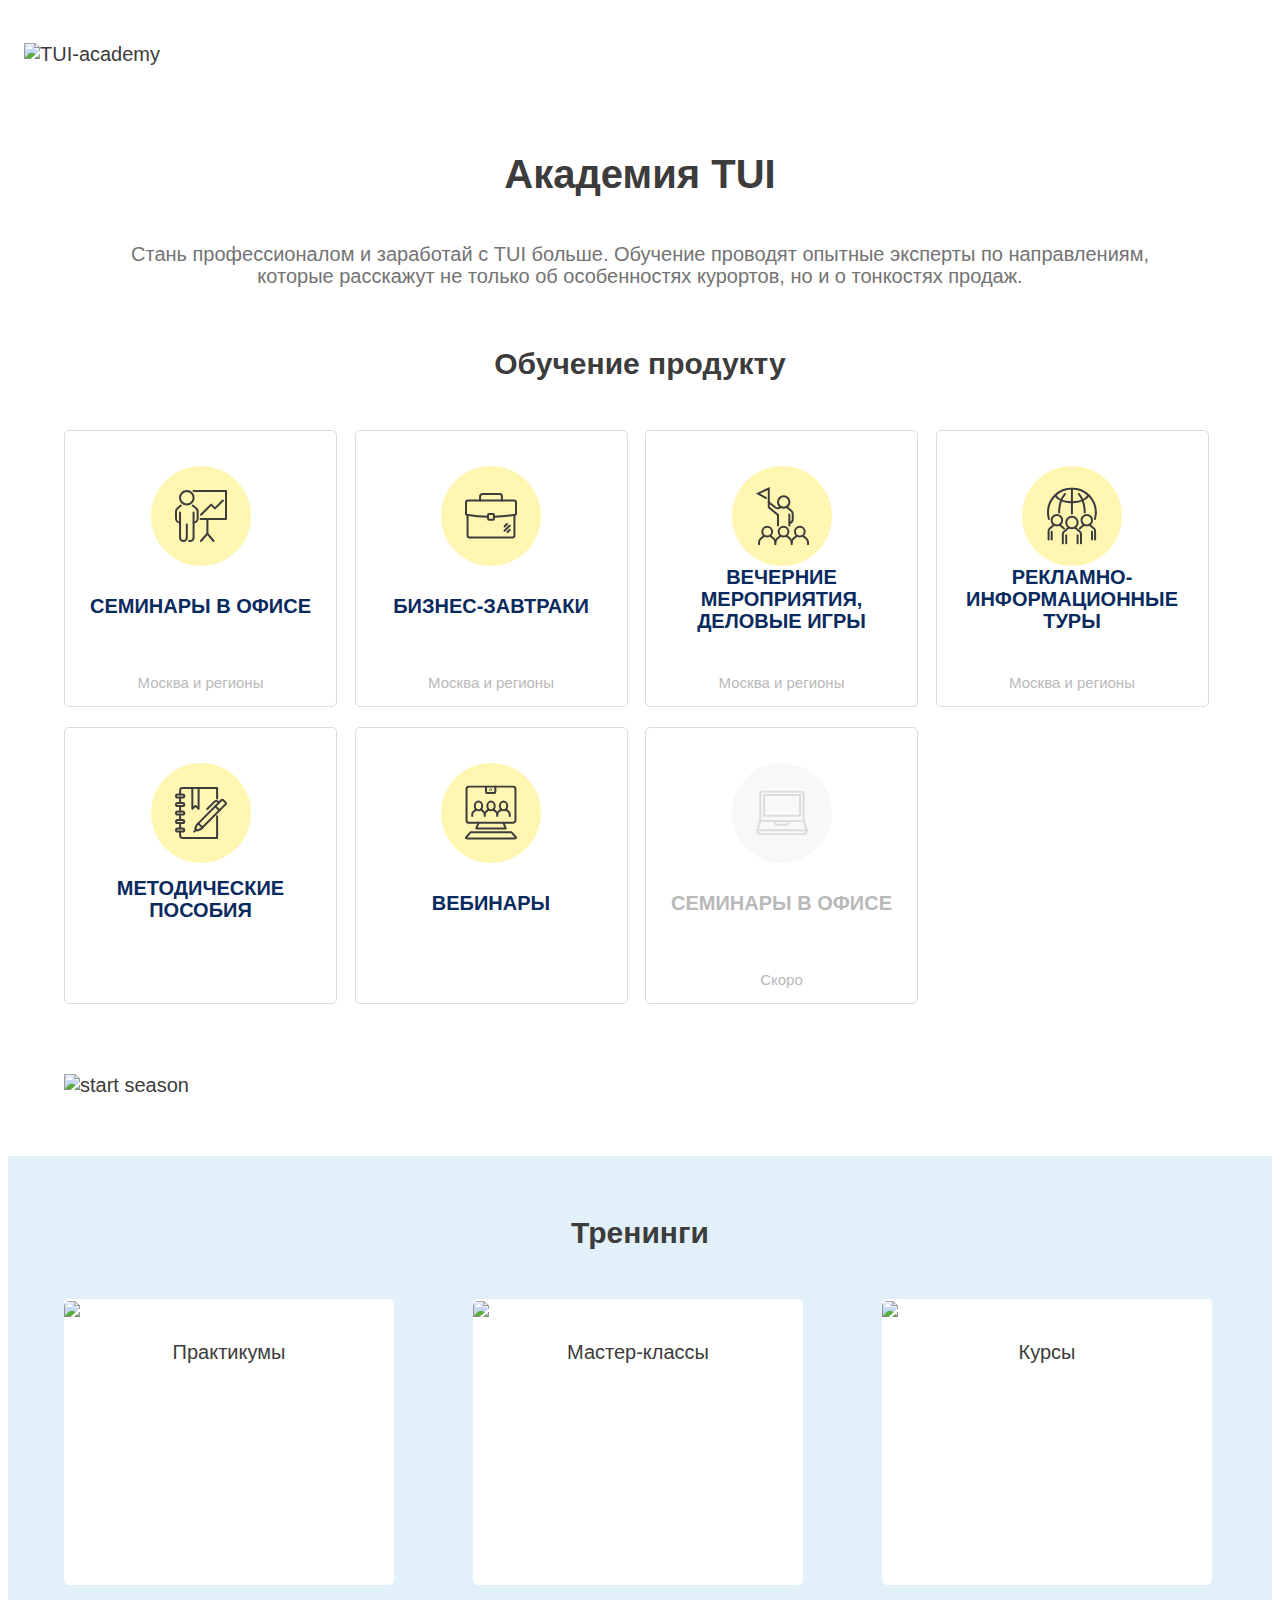
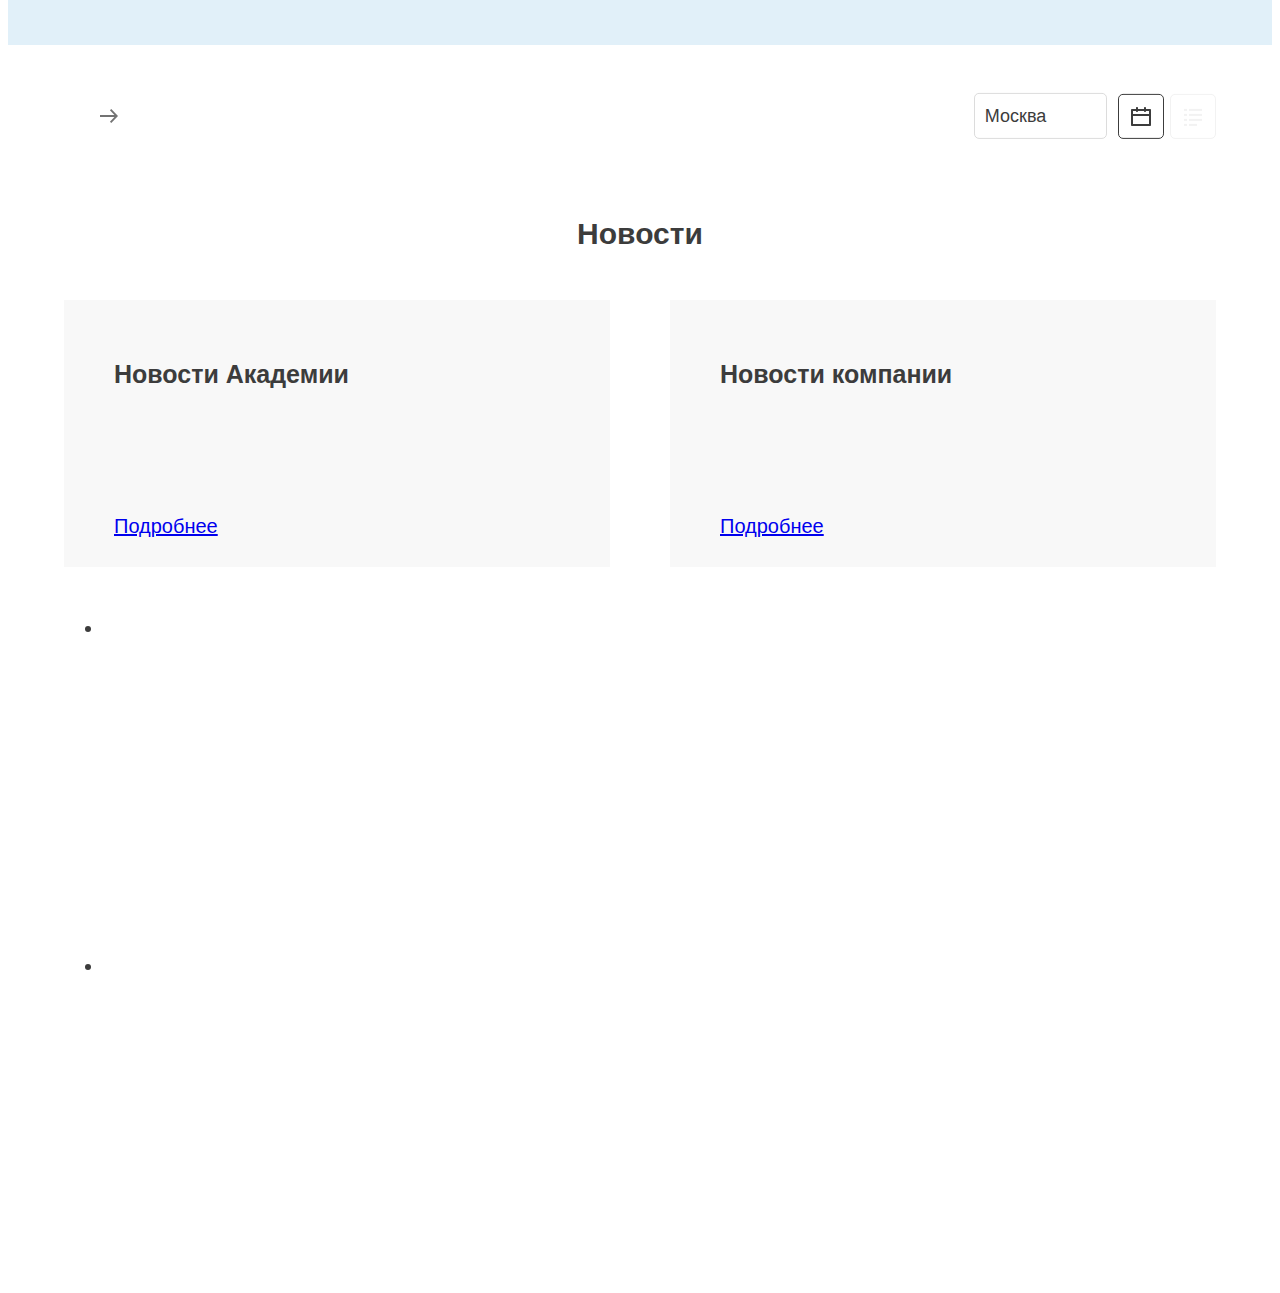
==== commit 339b5559: "v2" ====
--- a/index.html
+++ b/index.html
@@ -3,7 +3,7 @@
     <head>
         <meta charset="UTF-8">
         <title>Академия TUI</title>
-        <link href="https://agent.tui.ru/getmedia/6ac7516d-3778-4f4a-8362-ae5681308023/style" rel="stylesheet">
+        <link href="https://agent.tui.ru/getmedia/f9137c4b-b4e7-495a-9b37-075895d323fd/style" rel="stylesheet">
         <link href="https://agent.tui.ru/getmedia/41d734d1-ade9-4302-9a90-708609029c28/lightslider-min" rel="stylesheet">
         <!--<link href="/css/lightslider.min.css" rel="stylesheet">-->
         <link href="/css/style.css" rel="stylesheet">
@@ -393,9 +393,10 @@
         let currentRegions = "{%GetCurrentCityCode()%}";
         let checkPage = "Академия TUI";
     </script>
-    <script src="/dataImages.js"></script>
-    <script src="/datatable.js"></script>
-    <!--<script src="https://agent.tui.ru/getmedia/9fdda4cc-0f44-43bb-9d37-505cb6ddcc10/datatable"></script>-->
+    <!--<script src="/dataImages.js"></script>
+    <script src="/datatable.js"></script>-->
+    <script src="https://agent.tui.ru/getmedia/35c2be80-6f09-458f-b8b9-84c66d5e21dd/dataImages"></script>
+    <script src="https://agent.tui.ru/getmedia/8dab6ba7-f40c-4820-ad7f-f802f3d579ae/datatable"></script>
     <script src="https://agent.tui.ru/getmedia/bac22ddb-4bd7-40d5-afee-59258794ecf9/colontitul"></script>
     <script src="https://code.jquery.com/jquery-3.4.1.min.js"></script>
     <script src="https://agent.tui.ru/getmedia/dac832db-0070-4eef-b44e-8490c2274f7c/lightslider"></script>
--- a/css/style.css
+++ b/css/style.css
@@ -20,6 +20,9 @@
     line-height: 22px;
     color: #3C3C3C;
 }
+.heart__icon{
+    cursor: pointer;
+}
 #premeAcademy p{
     padding: 0;
     margin: 0;
@@ -613,6 +616,7 @@
     border-radius: 50px;
     padding: 2px;
     color: #fff;
+    line-height: 17px;
 }
 #plitkaChocolat{
     display: grid;
@@ -624,10 +628,20 @@
     width: 90px;
     height: 90px;
     border-radius: 50%;
+    border: 1px solid #DCDCDC;
 }
 .choco__wrap{
     display: grid;
-    grid-template-columns: 30% 70%;
+    grid-template-columns: 34% 66%;
+}
+.table__wrap{
+    border: 1px solid #DCDCDC;
+    border-radius: 10px;
+    display: none;
+}
+.choco__box{
+    height: 272px;
+    position: relative;
 }
 .specers__title{
     font-weight: bold;
@@ -635,9 +649,116 @@
     line-height: 17px;
     font-family: "TUITypeLt", sans-serif !important;
     color: #3C3C3C;
+    padding-top: 7px;
 }
 .specers__subTitle{
     font-size: 13px;
     line-height: 14px;
     color: #B9B9B9;
+    padding-top: 3px;
+}
+.f-1{
+    padding: 28px 28px 0 28px;
+    text-align: center;
+}
+.choco-wrap__line{
+    position: relative;
+}
+.choco__bottom-line div, .choco-wrap__line div{
+    display: inline-block;
+    vertical-align: middle;
+}
+.choco-wrap__title{
+    font-weight: bold;
+    font-size: 13px;
+    line-height: 14px;
+    letter-spacing: 0.07em;
+    text-transform: uppercase;
+    color: #B9B9B9;
+    font-family: "TUITypeLt", sans-serif !important;
+}
+.heart__svg-choco{
+    float: right;
+    cursor: pointer;
+}
+.f-2{
+    padding: 30px 30px 30px 0;
+}
+.choco__body{
+    padding-top: 26px;
+}
+.body__subtitle{
+    padding-top: 5px;
+    font-size: 13px;
+    line-height: 14px;
+}
+.tegs__title{
+    font-size: 15px;
+    line-height: 16px;
+    color: #737373;
+    display: inline-block;
+    vertical-align: middle;
+    padding: 5px 10px;
+    background: #F2F2F2;
+    border-radius: 30px;
+    margin-right: 5px;
+}
+.tegs__wrap{
+    padding-top: 20px;
+}
+.choco__link{
+    background: #FFE100;
+    border-radius: 5px;
+    font-size: 15px;
+    line-height: 20px;
+    padding: 5px 20px;
+    transition: ease .5s all;
+    color: #3C3C3C;
+    text-decoration: none;
+}
+.choco__link:hover{
+    transition: ease .5s all;
+    box-shadow: 0 0 10px rgba(0,0,0,0.5);
+}
+.choco__bottom-line{
+    position: absolute;
+    bottom: 30px;
+    left: 0;
+}
+.choco__btn{
+    padding-right: 36px;
+}
+.choco__bottom-text{
+    color: #737373;
+    font-size: 13px;
+    line-height: 14px;
+}
+.time, .data__start{
+    font-size: 13px;
+    line-height: 14px;
+    color: #3C3C3C;
+}
+.choco__time{
+    padding-right: 20px;
+}
+.show_me__more{
+    font-weight: normal;
+    font-size: 17px;
+    line-height: 20px;
+    color: #737373;
+    text-align: center;
+    padding-top: 30px;
+}
+.show_me__more div{
+    border: 1px solid #DCDCDC;
+    border-radius: 5px;
+    padding: 10px 0;
+    cursor: pointer;
+}
+.shown{
+    display: block;
+}
+.f-2 .choco-wrap__line .choco_svg{
+    vertical-align: top;
+    padding-right: 5px;
 }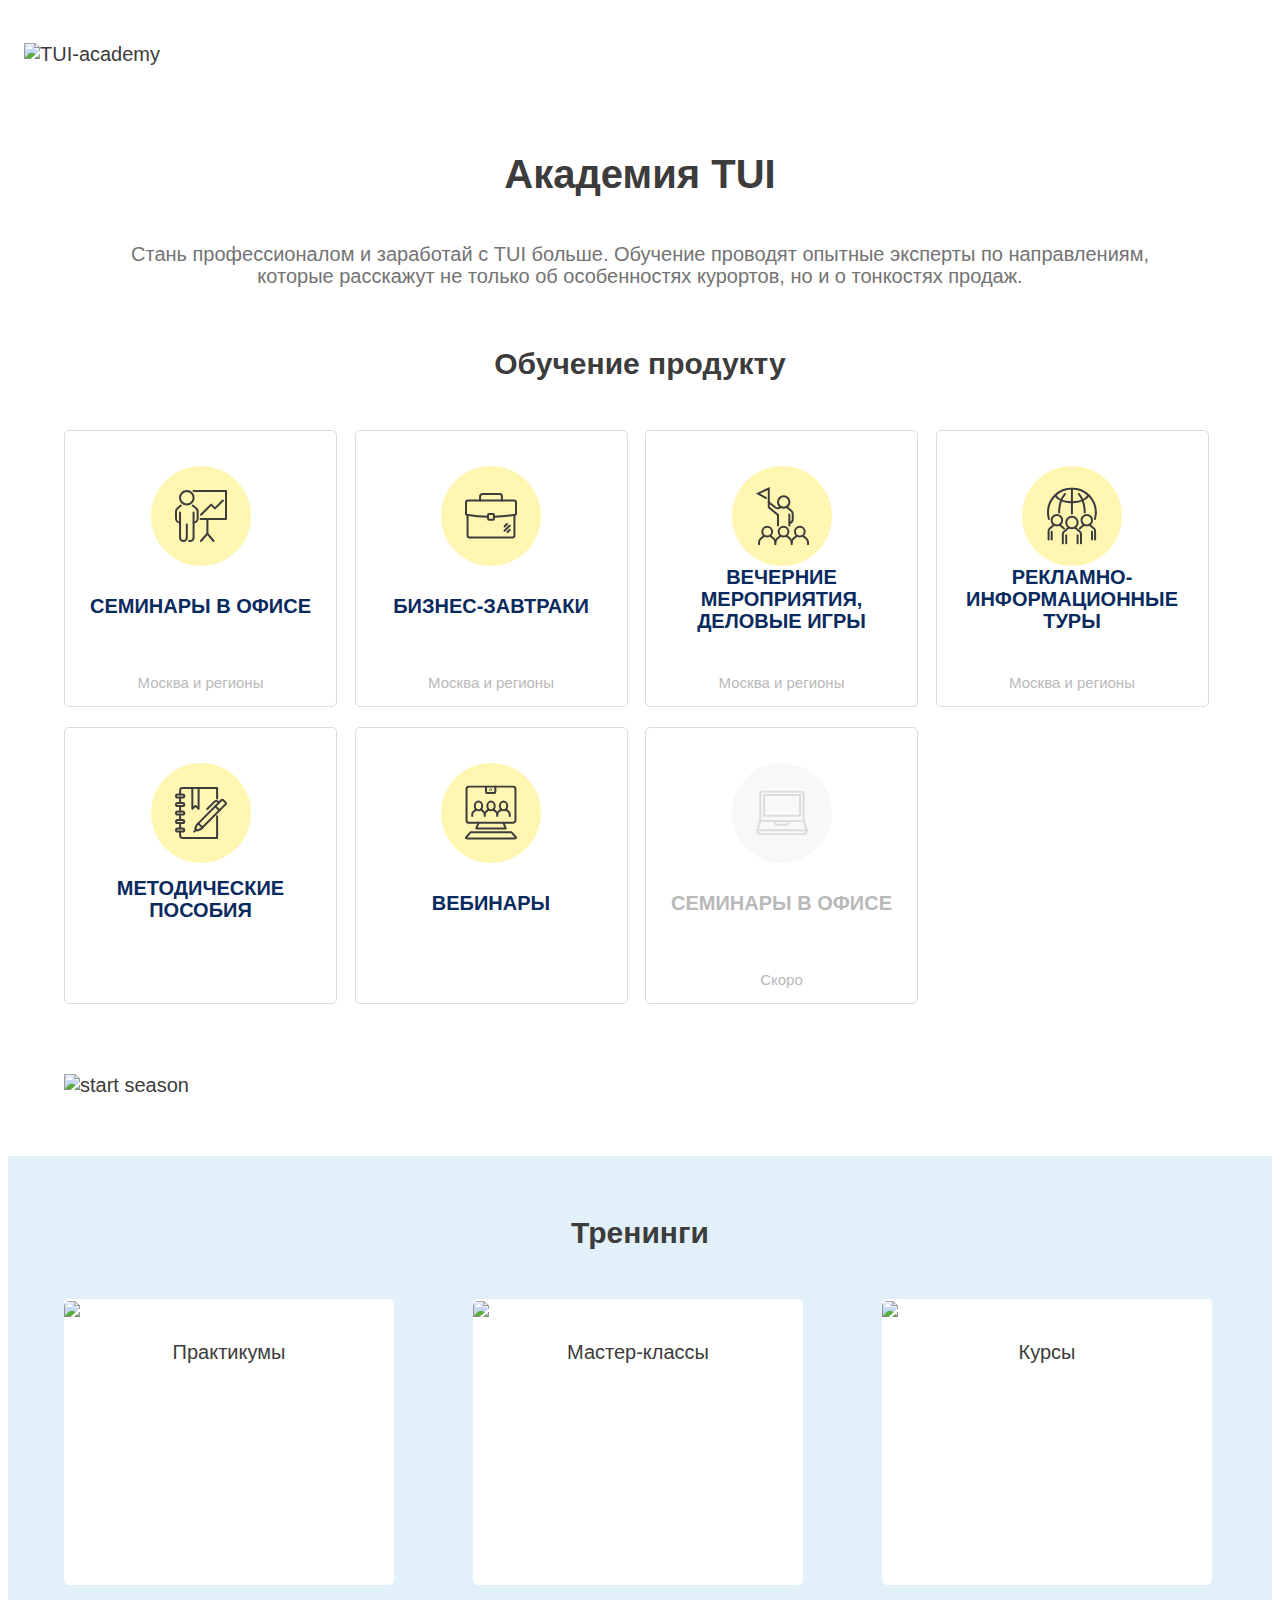
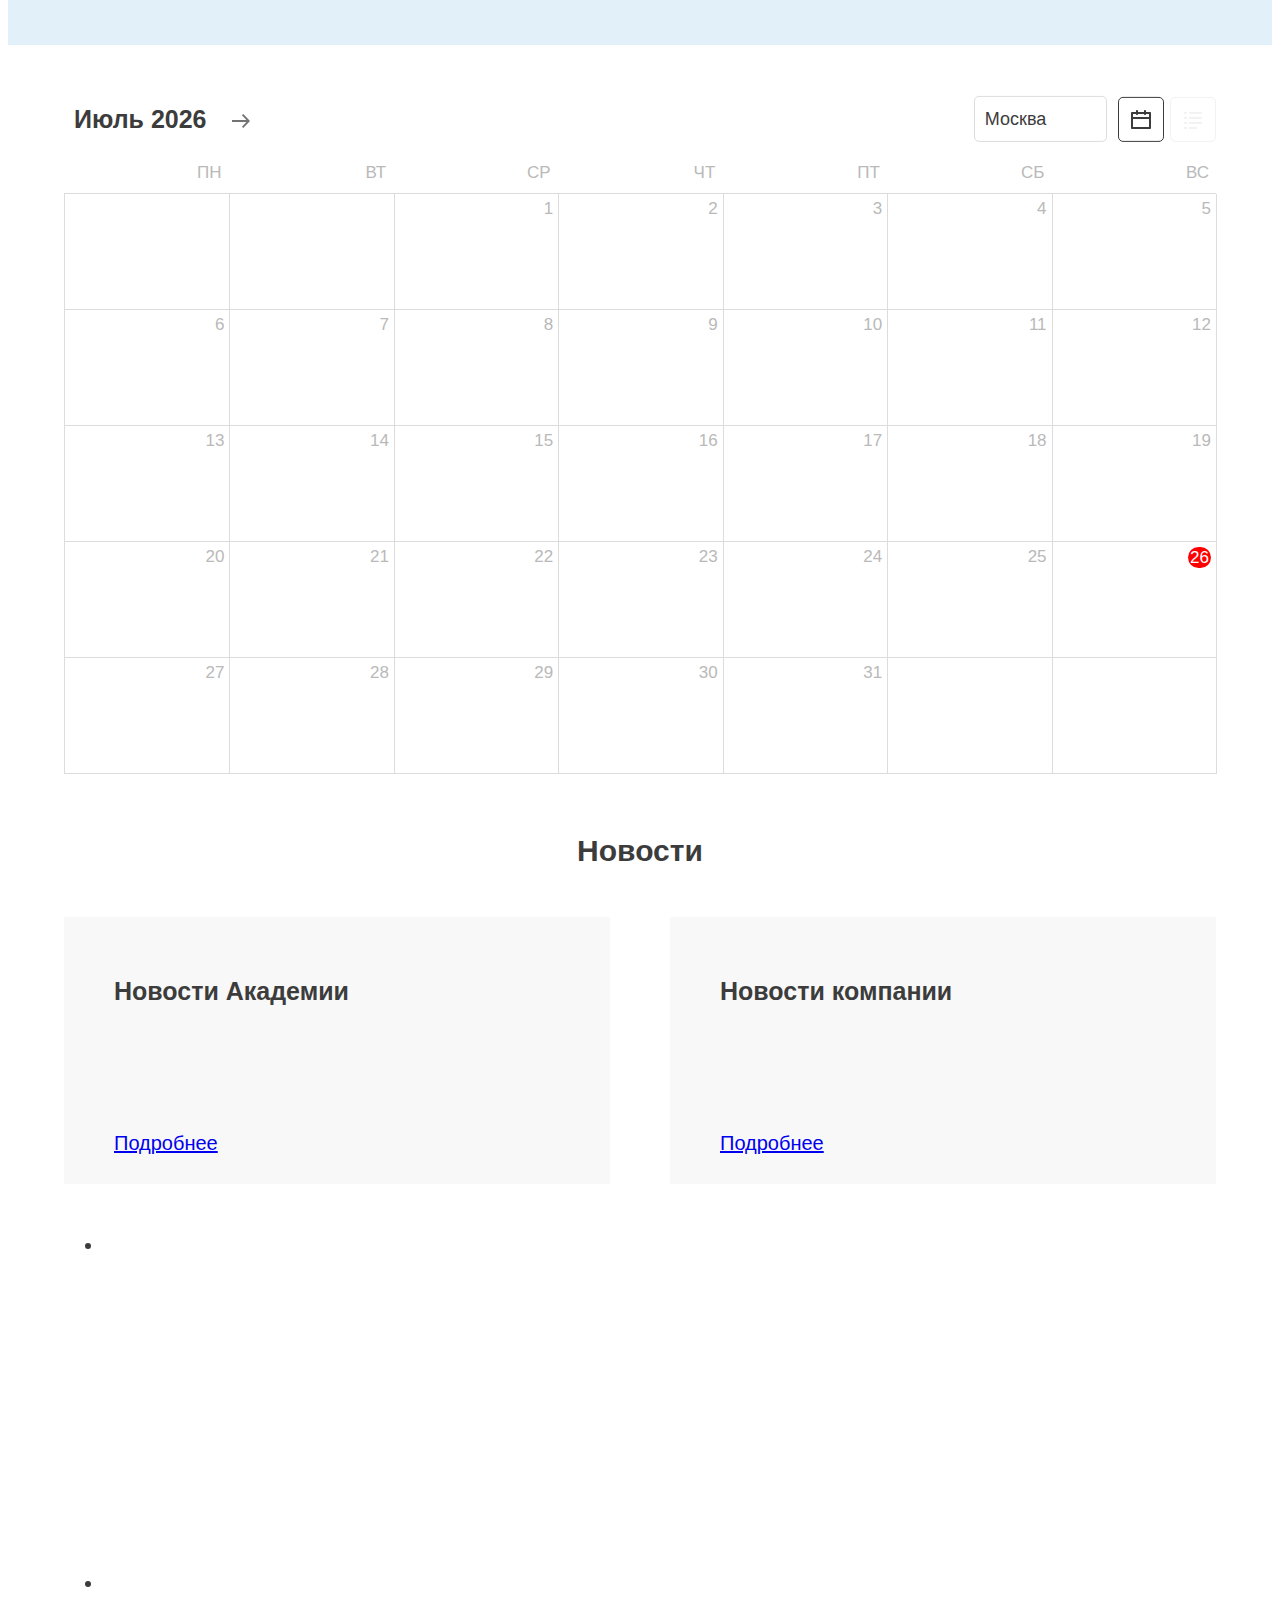
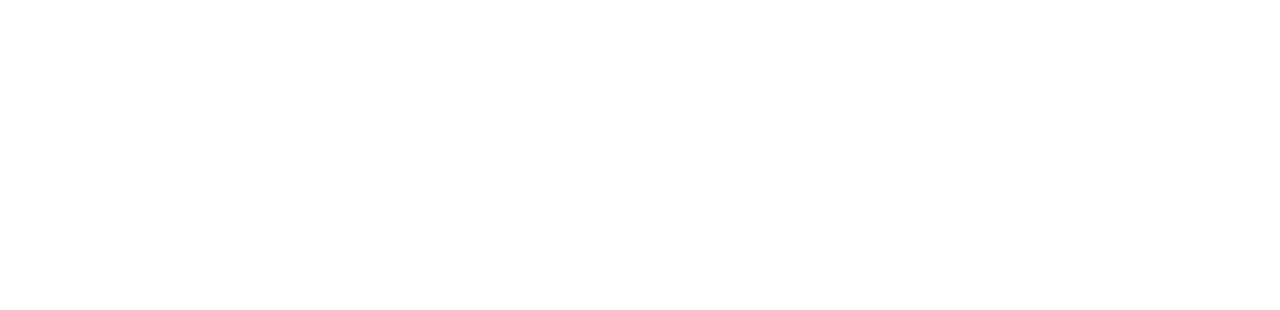
==== commit e42b51f2: "v3" ====
--- a/index.html
+++ b/index.html
@@ -3,7 +3,7 @@
     <head>
         <meta charset="UTF-8">
         <title>Академия TUI</title>
-        <link href="https://agent.tui.ru/getmedia/f9137c4b-b4e7-495a-9b37-075895d323fd/style" rel="stylesheet">
+        <!--<link href="https://agent.tui.ru/getmedia/f9137c4b-b4e7-495a-9b37-075895d323fd/style" rel="stylesheet">-->
         <link href="https://agent.tui.ru/getmedia/41d734d1-ade9-4302-9a90-708609029c28/lightslider-min" rel="stylesheet">
         <!--<link href="/css/lightslider.min.css" rel="stylesheet">-->
         <link href="/css/style.css" rel="stylesheet">
@@ -251,6 +251,7 @@
                 </div>
             </div>
             <div class="calendar prime">
+                <div style="position: relative;">
                 <div class="wrap__line">
                     <div class="calendar__navigation">
                         <div class="mounth__navigation">
@@ -344,6 +345,10 @@
                     <div id="calendar">
 
                     </div>
+                    <div id="p3">
+
+                    </div>
+                </div>
                 </div>
                 <div class="wrap__line">
                     <h3 class="sub__title colspan__top">Новости</h3>
@@ -393,10 +398,10 @@
         let currentRegions = "{%GetCurrentCityCode()%}";
         let checkPage = "Академия TUI";
     </script>
-    <!--<script src="/dataImages.js"></script>
-    <script src="/datatable.js"></script>-->
-    <script src="https://agent.tui.ru/getmedia/35c2be80-6f09-458f-b8b9-84c66d5e21dd/dataImages"></script>
-    <script src="https://agent.tui.ru/getmedia/8dab6ba7-f40c-4820-ad7f-f802f3d579ae/datatable"></script>
+    <script src="/dataImages.js"></script>
+    <script src="/datatable.js"></script>
+    <!--<script src="https://agent.tui.ru/getmedia/35c2be80-6f09-458f-b8b9-84c66d5e21dd/dataImages"></script>
+    <script src="https://agent.tui.ru/getmedia/451764f8-c9b2-4b8a-9661-9697c4f3edaa/datatable"></script>-->
     <script src="https://agent.tui.ru/getmedia/bac22ddb-4bd7-40d5-afee-59258794ecf9/colontitul"></script>
     <script src="https://code.jquery.com/jquery-3.4.1.min.js"></script>
     <script src="https://agent.tui.ru/getmedia/dac832db-0070-4eef-b44e-8490c2274f7c/lightslider"></script>
--- a/css/style.css
+++ b/css/style.css
@@ -267,6 +267,7 @@
     border-bottom: 1px solid #DCDCDC;
     font-size: 15px;
     width: 80%;
+    z-index: 9999;
 }
 .region__list li{
     cursor: pointer;
@@ -761,4 +762,16 @@
 .f-2 .choco-wrap__line .choco_svg{
     vertical-align: top;
     padding-right: 5px;
+}
+.pop_up{
+    position: absolute;
+    top: 60%;
+    left: 50%;
+    transform: translate(-50%,-60%);
+    border: 1px solid #DCDCDC;
+    box-shadow: 0px 10px 20px rgba(0, 0, 0, 0.15), 0px 2px 4px rgba(0, 0, 0, 0.05);
+    border-radius: 10px;
+    background-color: #fff;
+    max-width: 566px;
+    width: 100%;
 }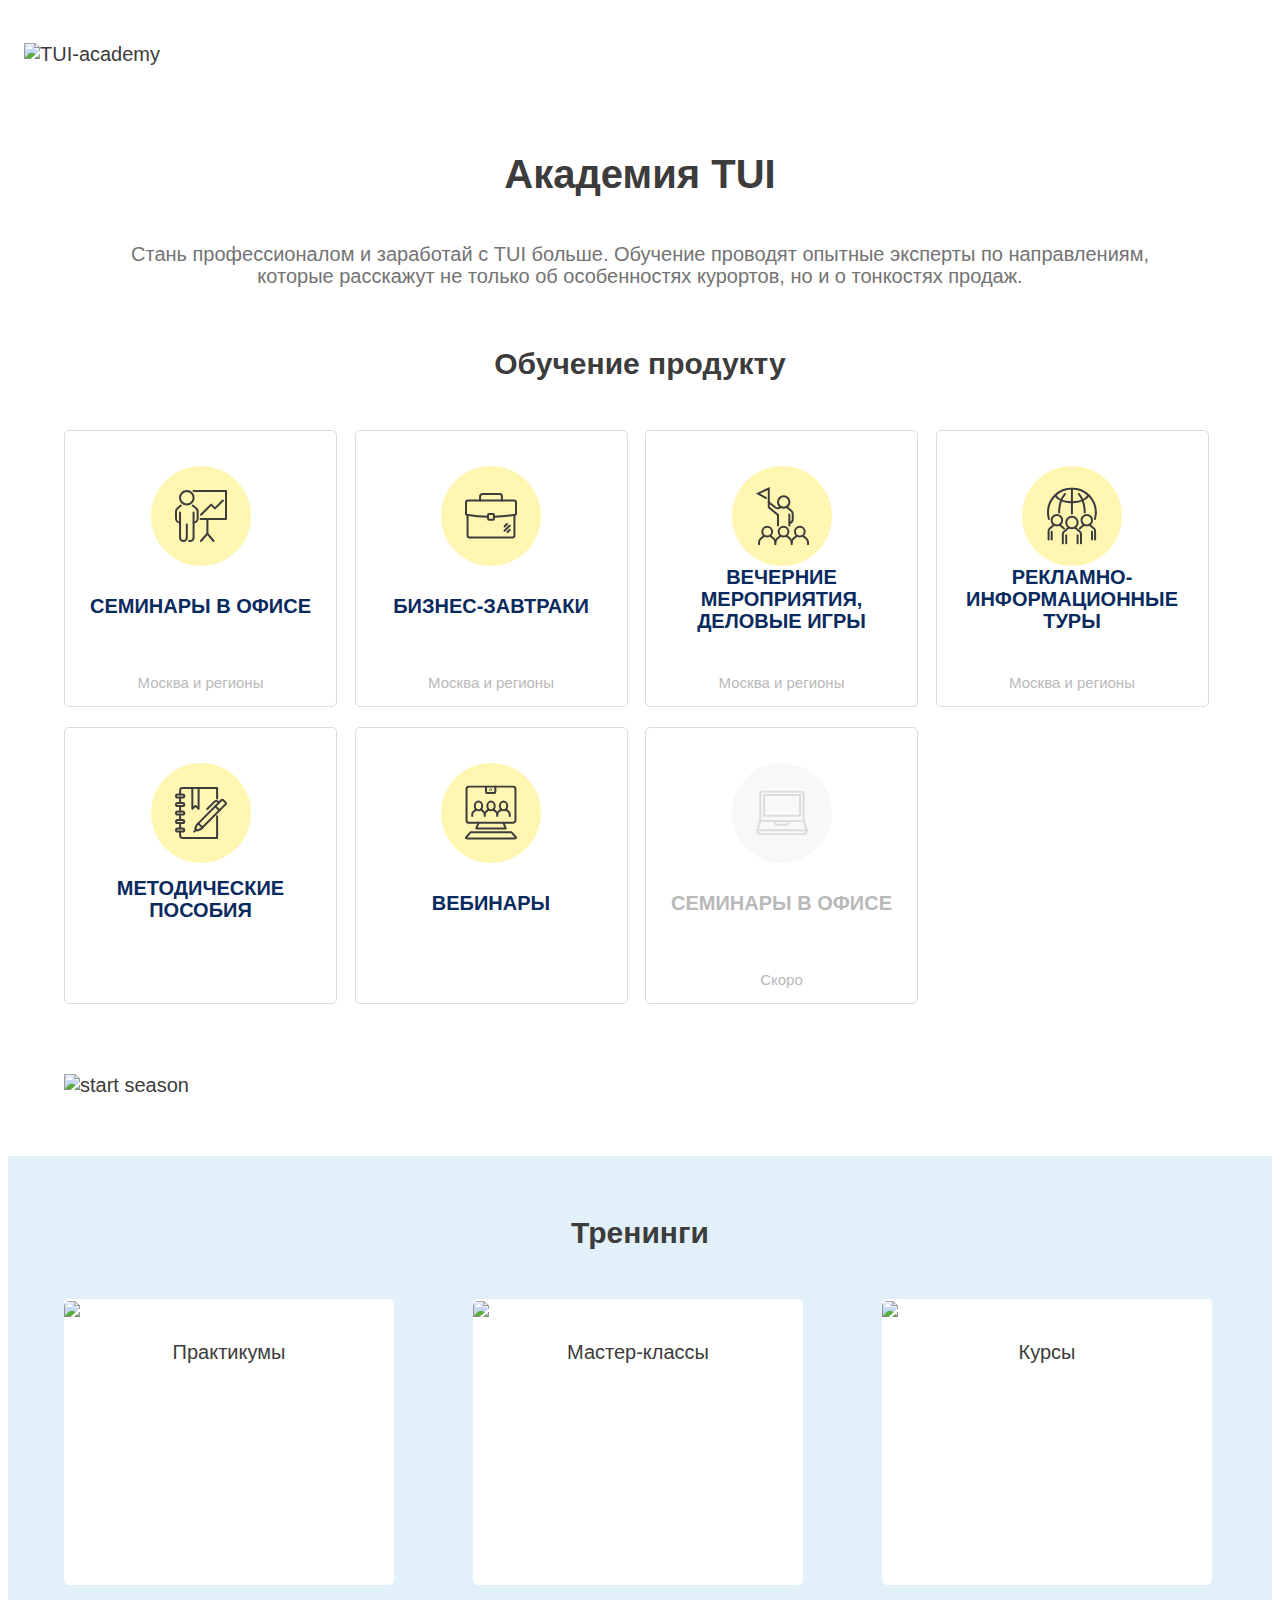
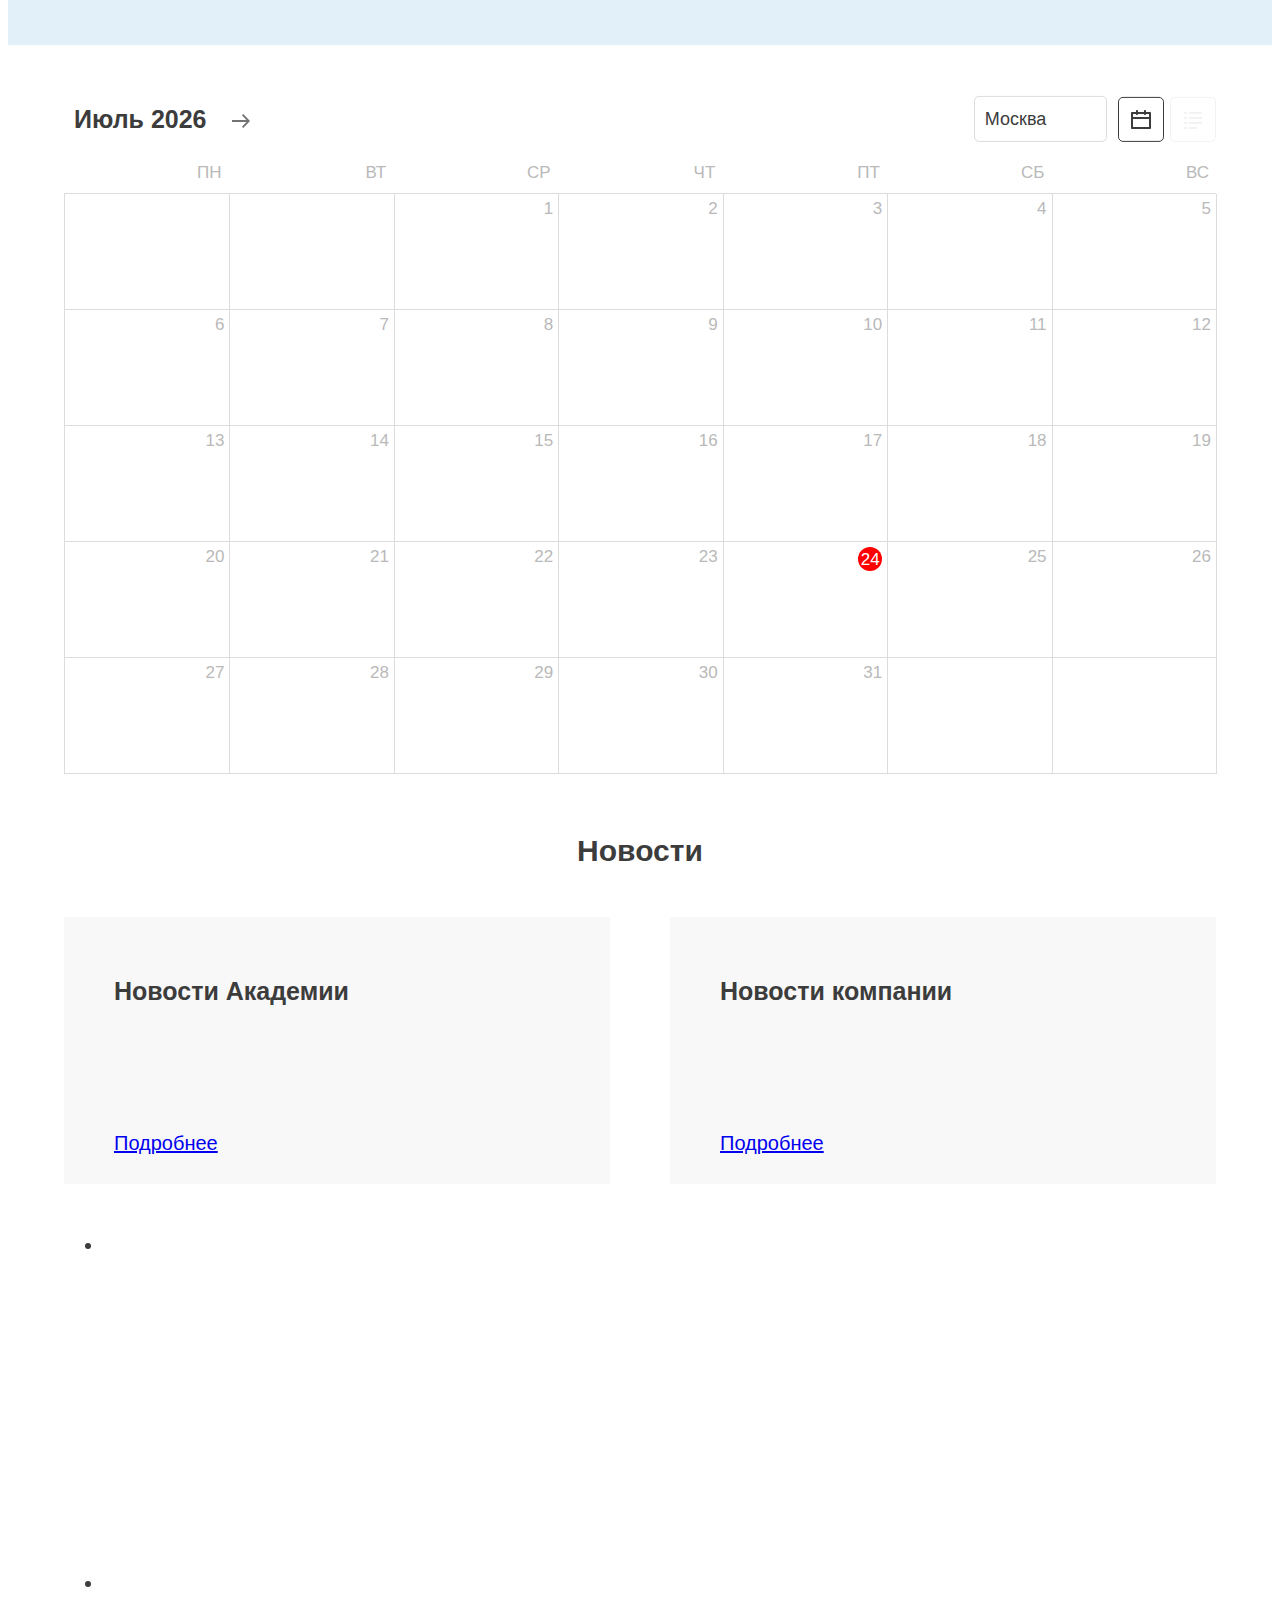
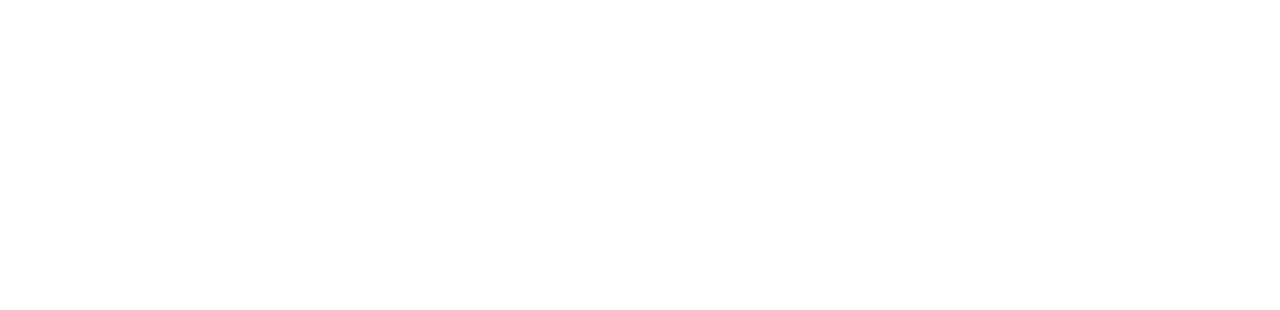
==== commit e7ec2cfd: "v5" ====
--- a/index.html
+++ b/index.html
@@ -3,10 +3,11 @@
     <head>
         <meta charset="UTF-8">
         <title>Академия TUI</title>
-        <!--<link href="https://agent.tui.ru/getmedia/f9137c4b-b4e7-495a-9b37-075895d323fd/style" rel="stylesheet">-->
+        <link href="https://agent.tui.ru/getmedia/aae93a21-102d-4fe9-b42c-804f7618b477/style" rel="stylesheet">
         <link href="https://agent.tui.ru/getmedia/41d734d1-ade9-4302-9a90-708609029c28/lightslider-min" rel="stylesheet">
         <!--<link href="/css/lightslider.min.css" rel="stylesheet">-->
         <link href="/css/style.css" rel="stylesheet">
+        <script src="https://code.jquery.com/jquery-2.2.0.min.js"></script>
     </head>
     <body>
         <div id="premeAcademy">
@@ -377,10 +378,10 @@
                             <div class="slide__box">
                                 <ul id="normal">
                                     <li>
-                                        <div class="wrap__slider-img" style="background-image: url('https://agent.tui.ru/getmedia/0b34787b-2cf8-4daf-b4cb-583b9a1086e3/Rectangle-32')   ;"></div>
+                                        <div class="wrap__slider-img" style="background-image: url('https://agent.tui.ru/getmedia/0b34787b-2cf8-4daf-b4cb-583b9a1086e3/Rectangle-32');"></div>
                                     </li>
                                     <li>
-                                        <div class="wrap__slider-img" style="background-image: url('https://agent.tui.ru/getmedia/0b34787b-2cf8-4daf-b4cb-583b9a1086e3/Rectangle-32')   ;"></div>
+                                        <div class="wrap__slider-img" style="background-image: url('https://agent.tui.ru/getmedia/0b34787b-2cf8-4daf-b4cb-583b9a1086e3/Rectangle-32');"></div>
                                     </li>
                                 </ul>
                             </div>
@@ -389,6 +390,8 @@
                             </div>
                         </div>
                     </div>
+                </div>
+                <div id="hidenForm">
                 </div>
             </div>
             <footer id="newFooterDesign">
@@ -400,15 +403,37 @@
     </script>
     <script src="/dataImages.js"></script>
     <script src="/datatable.js"></script>
-    <!--<script src="https://agent.tui.ru/getmedia/35c2be80-6f09-458f-b8b9-84c66d5e21dd/dataImages"></script>
-    <script src="https://agent.tui.ru/getmedia/451764f8-c9b2-4b8a-9661-9697c4f3edaa/datatable"></script>-->
+    <script src="https://agent.tui.ru/getmedia/ab584c3a-0efb-4f8d-98a4-470d3d7f8950/dataImages"></script>
+    <script src="https://agent.tui.ru/getmedia/200888ea-013d-4bc5-91e3-ad5170d066d5/datatable"></script>
     <script src="https://agent.tui.ru/getmedia/bac22ddb-4bd7-40d5-afee-59258794ecf9/colontitul"></script>
-    <script src="https://code.jquery.com/jquery-3.4.1.min.js"></script>
     <script src="https://agent.tui.ru/getmedia/dac832db-0070-4eef-b44e-8490c2274f7c/lightslider"></script>
     <script src="https://agent.tui.ru/getmedia/5394b81b-7173-43a5-8f69-9a6d31ad4c4d/carusel"></script>
     <!--<script src="/carusel.js"></script>
     <script src="/calendar.js"></script>
     <script src="/panel.js"></script>
     <script src="/colontitul.js"></script>-->
+    <script>
+        function placed(){
+            let conForma = p_lt_zoneTop_TUI_Emarsys_subscription_sys_pnlUpdate.cloneNode(true),
+                placeForma = document.querySelector('.forma__box'),
+                bodyWrap = document.querySelector('.forSearchPanel');
+
+            if(window.location.href == "https://agent.tui.ru/Academy-new/academy"){
+                bodyWrap.lastElementChild.remove();
+                placeForma.appendChild(conForma);
+            }
+
+            let agry = document.querySelectorAll('.subscriptionsign');
+            agry[0].onclick = function (){
+                agry[0].classList.toggle('signed');
+                agry[0].classList.toggle('notsigned');
+            };
+        }
+        if (document.readyState == 'loading') {
+            document.addEventListener('DOMContentLoaded', placed)
+        } else {
+            placed()
+        }
+    </script>
     </body>
-</html>+</html>
--- a/css/style.css
+++ b/css/style.css
@@ -22,6 +22,7 @@
 }
 .heart__icon{
     cursor: pointer;
+    display: none;
 }
 #premeAcademy p{
     padding: 0;
@@ -456,6 +457,7 @@
     position: absolute;
     left: 125px;
     top: 4px;
+    display: none;
 }
 .event__line{
     font-weight: bold;
@@ -617,7 +619,10 @@
     border-radius: 50px;
     padding: 2px;
     color: #fff;
-    line-height: 17px;
+    line-height: 21px;
+    text-align: center;
+    width: 20px;
+    height: 20px;
 }
 #plitkaChocolat{
     display: grid;
@@ -681,6 +686,9 @@
 .heart__svg-choco{
     float: right;
     cursor: pointer;
+}
+.heart__svg-choco svg{
+    display: none;
 }
 .f-2{
     padding: 30px 30px 30px 0;
@@ -716,6 +724,7 @@
     transition: ease .5s all;
     color: #3C3C3C;
     text-decoration: none;
+    cursor: pointer;
 }
 .choco__link:hover{
     transition: ease .5s all;
@@ -755,9 +764,6 @@
     border-radius: 5px;
     padding: 10px 0;
     cursor: pointer;
-}
-.shown{
-    display: block;
 }
 .f-2 .choco-wrap__line .choco_svg{
     vertical-align: top;
@@ -774,4 +780,252 @@
     background-color: #fff;
     max-width: 566px;
     width: 100%;
+}
+#hidenForm{
+    display: none;
+    z-index: 500;
+    width: 100%;
+    min-height: 100%;
+    position: fixed;
+    top: 0;
+    left: 0;
+    background: rgba(31, 29, 29, 0.7);
+}
+.forms__content{
+    max-height: 510px;
+    max-width: 506px;
+    width: 100%;
+    padding: 30px;
+    background: #fff;
+    box-shadow: 0px 10px 20px rgba(0, 0, 0, 0.15), 0px 2px 4px rgba(0, 0, 0, 0.05);
+    border-radius: 10px;
+    position: absolute;
+    top: 50%;
+    left: 50%;
+    border: 1px solid #DCDCDC;
+    transform: translate(-50%, -50%);
+    z-index: 9999;
+}
+.forms__wrap{
+    position: relative;
+}
+.closs__icons img{
+    cursor: pointer;
+}
+.closs__icons{
+    position: absolute;
+    top: -5px;
+    right: -5px;
+}
+.form__title{
+    text-align: center;
+    padding: 0 0 30px 0;
+    font-weight: bold;
+    font-size: 30px;
+    line-height: 33px;
+    color: #3C3C3C;
+    font-family: "TUITypeLt", sans-serif !important;
+}
+.form__line{
+    display: block;
+    margin: 0 auto 10px auto;
+    max-width: 370px;
+    width: 100%;
+    padding: 14px 0px 14px 20px;
+    border: 1px solid #E7E3DB;
+    border-radius: 5px;
+}
+.form__cheks label{
+    font-size: 13px;
+    line-height: 14px;
+    color: #3C3C3C;
+}
+.form__cheks{
+    margin: 0 auto 10px auto;
+    max-width: 370px;
+    width: 100%;
+    padding-top: 10px;
+}
+.form__cheks label{
+    display: inline-block;
+    width: 90%;
+}
+.form__cheks input{
+    display: inline-block;
+    width: 5%;
+    vertical-align: top;
+}
+.form__btn{
+    text-align: center;
+    padding-top: 30px;
+}
+.form__btn input{
+    background: #FFE100;
+    border-radius: 5px;
+    border: none;
+    padding: 10px 60px;
+    font-size: 17px;
+    line-height: 20px;
+    cursor: pointer;
+}
+.no__event{
+    position: absolute;
+    left: 50%;
+    transform: translateX(-50%);
+}
+.form__line::-webkit-input-placeholder {
+    font-family: 'TUIreg';
+    font-size: 20px;
+    line-height: 22px;
+    color: #737373;
+}
+.form__line::-moz-placeholder {
+    font-family: 'TUIreg';
+    font-size: 20px;
+    line-height: 22px;
+    color: #737373;
+}
+.form__line:-ms-input-placeholder {
+    font-family: 'TUIreg';
+    font-size: 20px;
+    line-height: 22px;
+    color: #737373;
+}
+.form__line:-moz-placeholder {
+    font-family: 'TUIreg';
+    font-size: 20px;
+    line-height: 22px;
+    color: #737373;
+}
+.subscribeEmailShort::-webkit-input-placeholder {
+    font-family: 'TUIreg';
+    font-size: 20px;
+    line-height: 22px;
+    color: #737373;
+}
+.subscribeEmailShort::-moz-placeholder {
+    font-family: 'TUIreg';
+    font-size: 20px;
+    line-height: 22px;
+    color: #737373;
+}
+.subscribeEmailShort:-ms-input-placeholder {
+    font-family: 'TUIreg';
+    font-size: 20px;
+    line-height: 22px;
+    color: #737373;
+}
+.subscribeEmailShort:-moz-placeholder {
+    font-family: 'TUIreg';
+    font-size: 20px;
+    line-height: 22px;
+    color: #737373;
+}
+input::placeholder {
+    font-family: "TUITypeLt", sans-serif!important;
+    font-size: 17px!important;
+    line-height: 20px!important;
+    color: #737373!important;
+}
+.shown{
+    display: block!important;
+}
+/* Root forma*/
+.NewsletterSubscription {
+    margin: 0 auto;
+    padding: 50px 10px 0 10px;
+    width: 100%;
+    height: 100%;
+    max-width: 351px;
+    background: none;
+    display: flex;
+    justify-content: center;
+}
+span.subscribeText{
+    display: block;
+    color: #3C3C3C;
+    padding: 0;
+    font-weight: bold;
+    font-size: 25px;
+    line-height: 28px;
+    text-align: center;
+    font-family: "TUITypeLt", sans-serif !important;
+    margin: 0 auto;
+    padding-bottom: 20px;
+}
+.form-horizontal{
+    max-width: 370px;
+    width: 100%;
+    margin: 0 auto;
+}
+.editing-form-value-cell {
+    margin-left: 0;
+    float: inherit;
+}
+.NewsletterSubscription .editing-form-value-cell input {
+    font-style: inherit;
+    max-width: 335px;
+    width: 100%;
+    padding: 16px 5px;
+    border: none;
+    outline: none;
+    background: #F8F8F8;
+    border-radius: 5px;
+    font-size: 20px;
+    line-height: 22px;
+    color: #B9B9B9;
+}
+.NewsletterSubscription .form-group-submit{
+    float: inherit;
+    float: inherit;
+    padding-top: 20px;
+}
+.NewsletterSubscription .form-group-submit input{
+    float: inherit;
+    max-width: 351px;
+    width: 100%;
+}
+.NewsletterSubscription .form-group-submit input {
+    z-index: 1;
+    max-width: 351px;
+    width: 100%;
+    color: #3C3C3C;
+    display: block;
+    font-size: 17px;
+    text-shadow: inherit;
+    background: inherit;
+    border: none;
+    cursor: pointer;
+    float: inherit;
+    height: 48px;
+    line-height: 20px;
+    padding: 12px 30px;
+    background: #FFE100;
+    border-radius: 5px;
+    text-align: center;
+    margin: 0 auto;
+}
+.subscriptionsign {
+    float: inherit;
+    width: 15px;
+    height: 14px;
+    margin-right: 5px;
+    margin-top: 5px;
+    border: 1px #FFE100 solid;
+    background: none;
+    cursor: pointer;
+}
+.subscription_sign_block {
+    overflow: hidden;
+    margin: 15px 0 0 0;
+    font-size: 10px;
+    color: #000;
+    line-height: 1.2em;
+    float: left;
+    font-size: 13px;
+    line-height: 14px;
+    width: 100%;
+}
+.subscriptionsign.signed {
+    background: url(https://agent.tui.ru/getmedia/dccd6a7b-a6b0-4b5c-ab7e-a07e5b4f3da9/Rectangle-37) no-repeat left top;
 }